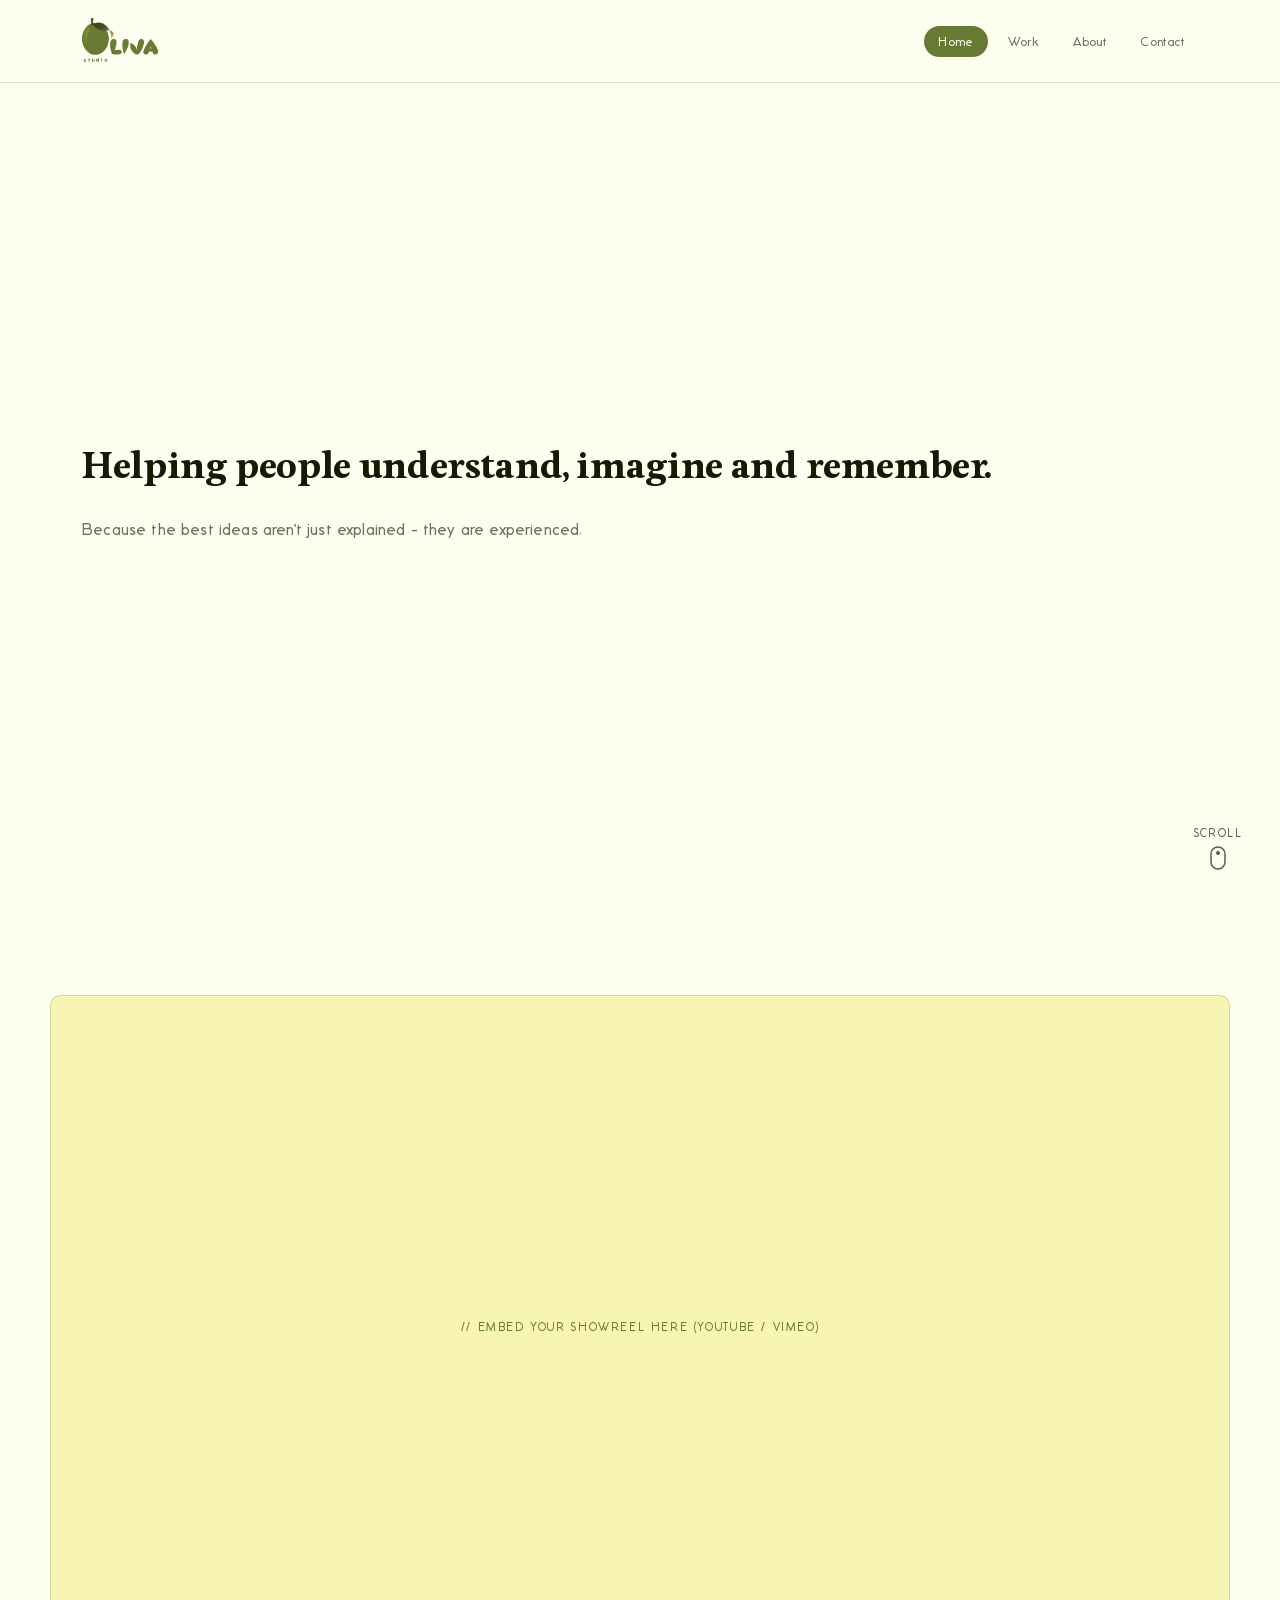
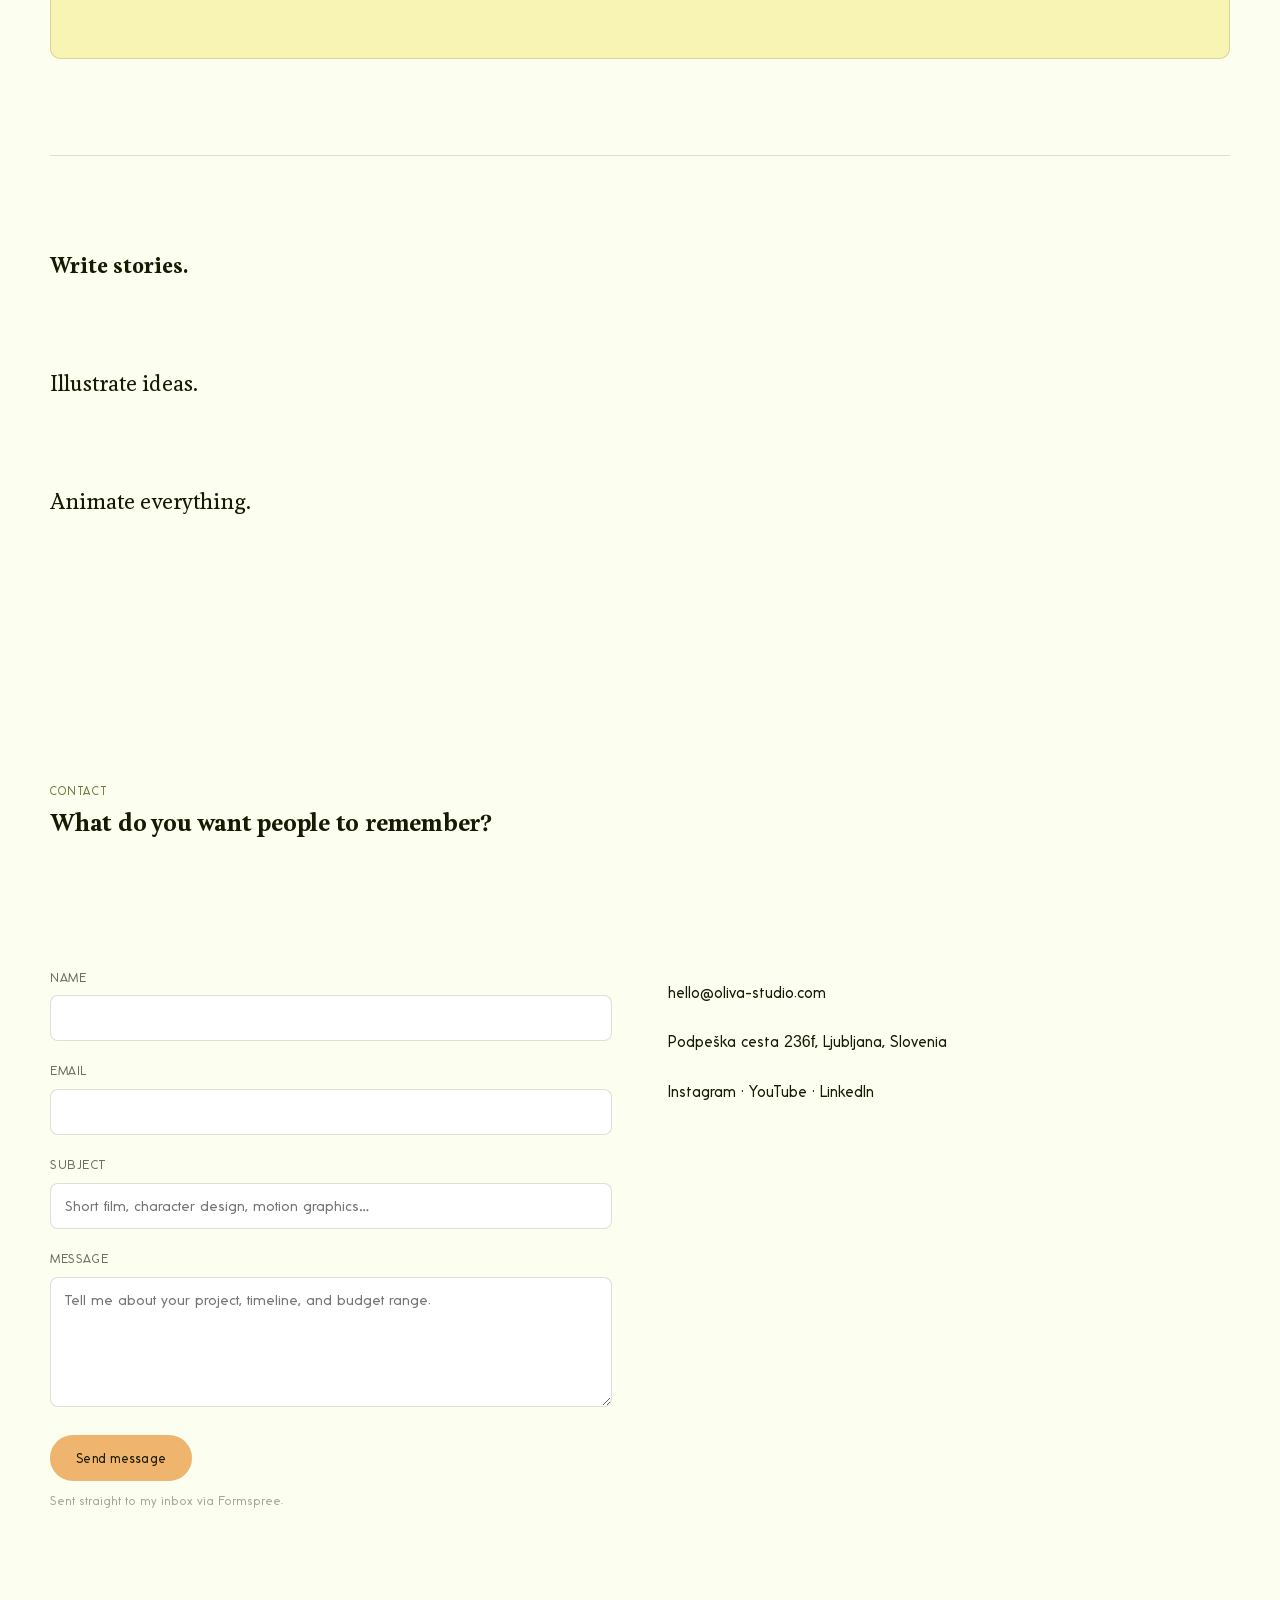
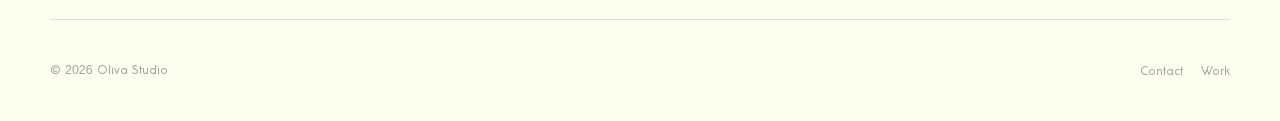
==== index.html @ b8466591 "update site" ====
<!DOCTYPE html>
<html lang="en">
<head>
<meta charset="UTF-8">
<meta name="viewport" content="width=device-width, initial-scale=1.0">
<title>Oliva Studio — Animation Studio</title>
<meta name="description" content="Animation, character design, and motion work.">
<link rel="preconnect" href="https://fonts.googleapis.com">
<link href="https://fonts.googleapis.com/css2?family=Fraunces:opsz,wght@9..144,500;9..144,600;9..144,700&family=Space+Grotesk:wght@400;500;600&family=JetBrains+Mono:wght@400;500&display=swap" rel="stylesheet">
<link rel="icon" type="image/x-icon" href="assets/favicon.ico">
<link rel="icon" type="image/png" sizes="32x32" href="assets/favicon-32x32.png">
<link rel="icon" type="image/png" sizes="16x16" href="assets/favicon-16x16.png">
<link rel="apple-touch-icon" sizes="180x180" href="assets/apple-touch-icon.png">
<link rel="stylesheet" href="css/style.css">
</head>
<body>
  <header class="site-header" id="top">
    <nav class="nav">
      <a href="index.html" class="logo"><img src="assets/logo.png" alt="Oliva Studio"></a>
      <button class="nav-toggle" aria-label="Toggle navigation" aria-expanded="false">Menu</button>
      <ul class="nav-links">
        <li><a href="#top" class="active" onclick="event.preventDefault(); window.scrollTo({top:0, behavior:'smooth'});">Home</a></li>
        <li><a href="#work" onclick="event.preventDefault(); document.getElementById('work').scrollIntoView({behavior:'smooth', block:'center'});">Work</a></li>
        <li><a href="#services">About</a></li>
        <li><a href="#contact">Contact</a></li>
      </ul>
    </nav>
  </header>

  <section class="intro-hero">
    <div class="intro-hero-content">
      <h1>Helping people understand, imagine and remember.</h1>
      <h2>Because the best ideas aren't just explained - they are experienced.</h2>
    </div>
    <button class="scroll-cue" onclick="document.getElementById('work').scrollIntoView({behavior:'smooth'})" aria-label="Scroll to see more">
      <span>Scroll</span>
      <svg width="16" height="24" viewBox="0 0 16 24" fill="none" xmlns="http://www.w3.org/2000/svg">
        <rect x="1" y="1" width="14" height="22" rx="7" stroke="currentColor" stroke-width="1.5"/>
        <circle cx="8" cy="7" r="2" fill="currentColor"/>
      </svg>
    </button>
  </section>

  <main>

    <section class="scene wrap" id="work">
      <div style="border: var(--frame); border-radius: var(--radius); aspect-ratio: 16/9; background: var(--secondary); display:flex; align-items:center; justify-content:center;">
        <p class="eyebrow" style="margin:0;">// embed your showreel here (YouTube / Vimeo)</p>
      </div>
    </section>
  
    <section class="wrap" id="services" style="padding: 96px 0;">
      <div class="service-statement">
        <p><strong>Write stories.</strong></p>
        <p>Illustrate ideas.</p>
        <p>Animate everything.</p>
      </div>
    </section>
  
    <section class="wrap" id="about" style="padding: 72px 0 24px;">
    </section>

    <section class="wrap" id="contact" style="padding: 72px 0 24px;">
      <p class="eyebrow">Contact</p>
      <h2 style="font-size: clamp(0.75rem, 4vw, 1.4rem); white-space: nowrap;">What do you want people to remember?</h2>
    </section>

    <section class="scene wrap contact-grid">
      <form id="contact-form" action="https://formspree.io/f/mdenndge" method="POST">
        <div class="field">
          <label for="name">Name</label>
          <input type="text" id="name" name="name" required>
        </div>
        <div class="field">
          <label for="email">Email</label>
          <input type="email" id="email" name="email" required>
        </div>
        <div class="field">
          <label for="project-type">Subject</label>
          <input type="text" id="project-type" name="project-type" placeholder="Short film, character design, motion graphics…">
        </div>
        <div class="field">
          <label for="message">Message</label>
          <textarea id="message" name="message" required placeholder="Tell me about your project, timeline, and budget range."></textarea>
        </div>
        <button type="submit" class="btn btn-accent">Send message</button>
        <p class="form-note" id="form-status">Sent straight to my inbox via Formspree.</p>
      </form>

      <div class="contact-info">
        <div class="item">
          <p style="margin:0; color: var(--text);">hello@oliva-studio.com</p>
        </div>
        <div class="item">
          <p style="margin:0; color: var(--text);">Podpeška cesta <span class="font-numeric">236f</span>, Ljubljana, Slovenia</p>
        </div>
        <div class="item">
          <p style="margin:0; color: var(--text);">Instagram · YouTube · LinkedIn</p>
        </div>
      </div>
    </section>
  
  </main>

  <footer class="site-footer wrap">
    <span>&copy; <span class="font-numeric">2026</span> Oliva Studio</span>
    <div class="footer-links">
      <a href="#contact">Contact</a>
      <a href="#work" onclick="event.preventDefault(); document.getElementById('work').scrollIntoView({behavior:'smooth', block:'center'});">Work</a>
    </div>
  </footer>

  <script src="js/script.js"></script>
</body>
</html>
---- css/style.css ----
/* =========================================================
   TOKENS
   ========================================================= */
/* =========================================================
   CUSTOM FONTS
   Drop your font files into assets/fonts/ using these exact
   filenames (or edit the url() paths below to match yours).
   Until real files exist here, the browser just skips to the
   fallback fonts below — nothing will look broken either way.
   Recommended format: .woff2 (smallest, best browser support).
   Free converter if you only have .ttf/.otf: https://transfonter.org
   ========================================================= */
@font-face {
  font-family: "CustomDisplay";
  src: url("../assets/fonts/Display-Regular.woff2") format("woff2");
  font-weight: 400;
  font-style: normal;
  font-display: swap;
}
@font-face {
  font-family: "CustomDisplay";
  src: url("../assets/fonts/Display-Bold.woff2") format("woff2");
  font-weight: 700;
  font-style: normal;
  font-display: swap;
}
@font-face {
  font-family: "CustomBody";
  src: url("../assets/fonts/Body-Regular.woff2") format("woff2");
  font-weight: 400 600;
  font-style: normal;
  font-display: swap;
}
@font-face {
  font-family: "CustomMono";
  src: url("../assets/fonts/Mono-Regular.woff2") format("woff2");
  font-weight: 400 500;
  font-style: normal;
  font-display: swap;
}

:root {
  --text: #161a00;
  --background: #fcfff0;
  --primary: #677a33;
  --secondary: #f8f4b4;
  --accent: #efb46d;

  --primary-dark: #4d5c26;
  --accent-dark: #d9924f;
  --text-soft: rgba(22, 26, 0, 0.62);
  --text-faint: rgba(22, 26, 0, 0.38);
  --border: rgba(22, 26, 0, 0.14);
  --card: #ffffff;

  --font-display: "CustomDisplay", "Fraunces", "Georgia", serif;
  --font-body: "CustomBody", "Space Grotesk", "Helvetica Neue", Arial, sans-serif;
  --font-mono: "CustomMono", "JetBrains Mono", ui-monospace, monospace;
  --font-numeric: -apple-system, BlinkMacSystemFont, "Segoe UI", Helvetica, Arial, sans-serif;

  --frame: 1px solid var(--border);
  --radius: 10px;
  --max-width: 1180px;
}

/* =========================================================
   RESET
   ========================================================= */
* { box-sizing: border-box; }
html { scroll-behavior: smooth; }
#top, #services, #about, #contact, #featured {
  scroll-margin-top: 96px;
}
body {
  margin: 0;
  background: var(--background);
  color: var(--text);
  font-family: var(--font-body);
  font-size: 16px;
  line-height: 1.6;
  -webkit-font-smoothing: antialiased;
}
h1, h2, h3, h4 {
  font-family: var(--font-display);
  font-weight: 600;
  line-height: 1.1;
  margin: 0 0 0.5em;
  letter-spacing: -0.01em;
}
p { margin: 0 0 1em; color: var(--text-soft); }
a { color: inherit; text-decoration: none; }
img { max-width: 100%; display: block; }
ul { padding: 0; margin: 0; list-style: none; }
button { font-family: inherit; cursor: pointer; }

:focus-visible {
  outline: 3px solid var(--accent);
  outline-offset: 3px;
}

.wrap {
  max-width: var(--max-width);
  margin: 0 auto;
  padding: 0 32px;
}

.eyebrow {
  font-family: var(--font-mono);
  font-size: 0.72rem;
  letter-spacing: 0.14em;
  text-transform: uppercase;
  color: var(--primary);
}

/* =========================================================
   NAV
   ========================================================= */
.site-header {
  position: sticky;
  top: 0;
  z-index: 30;
  background: var(--background);
  border-bottom: var(--frame);
}
.nav {
  display: flex;
  align-items: center;
  justify-content: space-between;
  flex-wrap: wrap;
  row-gap: 10px;
  padding: 18px 32px;
  max-width: var(--max-width);
  margin: 0 auto;
}
.logo {
  font-family: var(--font-display);
  font-size: 1.35rem;
  font-weight: 600;
  display: flex;
  align-items: center;
  gap: 8px;
}
.logo img {
  height: 46px;
  width: auto;
  max-width: 160px;
  display: block;
}
.nav-links {
  display: flex;
  flex-wrap: wrap;
  justify-content: flex-end;
  gap: 6px;
  align-items: center;
}
.nav-links a {
  font-family: var(--font-mono);
  font-size: 0.82rem;
  letter-spacing: 0.03em;
  padding: 8px 14px;
  border-radius: 999px;
  color: var(--text-soft);
  transition: background 0.15s ease, color 0.15s ease;
}
.nav-links a:hover { background: var(--secondary); color: var(--text); }
.nav-links a.active { background: var(--primary); color: var(--background); }

.nav-toggle {
  display: none;
  background: none;
  border: var(--frame);
  border-radius: 8px;
  padding: 8px 10px;
  font-family: var(--font-mono);
}
@media (max-width: 720px) {
  .nav-toggle { display: block; }
  .nav-links {
    position: absolute;
    top: 100%;
    left: 0;
    right: 0;
    background: var(--background);
    border-bottom: var(--frame);
    flex-direction: column;
    align-items: stretch;
    padding: 10px 20px 18px;
    gap: 2px;
    display: none;
  }
  .nav-links.open { display: flex; }
  .nav-links a { padding: 12px 14px; }
}

/* =========================================================
   BUTTONS
   ========================================================= */
.btn {
  display: inline-flex;
  align-items: center;
  gap: 10px;
  font-family: var(--font-mono);
  font-size: 0.85rem;
  letter-spacing: 0.02em;
  padding: 13px 24px;
  border-radius: 999px;
  border: 2px solid var(--text);
  background: var(--text);
  color: var(--background);
  transition: transform 0.15s ease, background 0.15s ease, color 0.15s ease, border-color 0.15s ease;
}
.btn:hover { transform: translateY(-2px); }
.btn.btn-ghost {
  background: transparent;
  color: var(--text);
  border-color: var(--text);
}
.btn.btn-ghost:hover { background: var(--text); color: var(--background); }
.btn.btn-accent {
  background: var(--accent);
  border-color: var(--accent);
  color: var(--text);
}
.btn.btn-accent:hover { background: var(--accent-dark); border-color: var(--accent-dark); }

/* =========================================================
   SCENE / SECTION LABELS
   Content is genuinely sequential (a reel), so numbering
   the sections as "scenes" carries real meaning.
   ========================================================= */
.scene {
  padding: 96px 0;
  border-bottom: var(--frame);
}
.scene:last-of-type { border-bottom: none; }
.scene-head {
  display: flex;
  align-items: flex-end;
  justify-content: space-between;
  gap: 24px;
  margin-bottom: 48px;
  flex-wrap: wrap;
}
.scene-number {
  font-family: var(--font-numeric);
  font-size: 0.78rem;
  color: var(--text-faint);
}

/* =========================================================
   INTRO SPACE (home page only)
   A big, quiet space below the nav before the visitor scrolls —
   just two headings, one bold, one normal weight.
   ========================================================= */
.intro-hero {
  position: relative;
  height: calc(100svh - 84px);
  min-height: 420px;
  display: flex;
  align-items: center;
  justify-content: flex-start;
  text-align: left;
  text-align: left;
}
.intro-hero-content {
  width: 100%;
  max-width: var(--max-width);
  margin: 0 auto;
  padding: 0 32px;
}
.intro-hero-content h1 {
  font-weight: 700;
  font-size: clamp(1.2rem, 2.8vw, 2.2rem);
  line-height: 1.4;
  margin: 0;
  white-space: normal;
}
.intro-hero-content h2 {
  font-family: var(--font-body);
  font-weight: 400;
  font-size: clamp(0.85rem, 1.5vw, 1.05rem);
  color: var(--text-soft);
  margin: 28px 0 0;
  letter-spacing: 0.01em;
}

.scroll-cue {
  position: absolute;
  z-index: 2;
  right: 32px;
  bottom: 28px;
  display: flex;
  flex-direction: column;
  align-items: center;
  gap: 6px;
  color: var(--text);
  font-family: var(--font-mono);
  font-size: 0.72rem;
  letter-spacing: 0.12em;
  text-transform: uppercase;
  background: none;
  border: none;
  cursor: pointer;
  opacity: 0.7;
}
.scroll-cue svg { animation: scrollBounce 1.8s ease-in-out infinite; }
@keyframes scrollBounce {
  0%, 100% { transform: translateY(0); }
  50% { transform: translateY(6px); }
}
@media (prefers-reduced-motion: reduce) {
  .scroll-cue svg { animation: none; }
}

@media (max-width: 720px) {
  .intro-hero { height: calc(100svh - 70px); min-height: 380px; }
  .intro-hero-content { padding: 0 24px; }
  .scroll-cue { right: 20px; bottom: 20px; }
}

/* =========================================================
   HERO
   ========================================================= */
.hero {
  padding: 72px 0 88px;
  display: grid;
  grid-template-columns: 1.1fr 0.9fr;
  gap: 48px;
  align-items: center;
}
.hero h1 { font-size: clamp(2.4rem, 5vw, 4.2rem); }
.hero .lede { font-size: 1.05rem; max-width: 46ch; }
.hero-cta { display: flex; gap: 14px; margin-top: 28px; flex-wrap: wrap; }

.hero-stage {
  position: relative;
  aspect-ratio: 1/1;
  border-radius: 24px;
  background: var(--secondary);
  border: var(--frame);
  overflow: hidden;
  display: flex;
  align-items: center;
  justify-content: center;
}
.hero-stage svg { width: 78%; height: 78%; }

@media (max-width: 860px) {
  .hero { grid-template-columns: 1fr; }
  .hero-stage { order: -1; max-width: 360px; margin: 0 auto; }
}

/* =========================================================
   ONION-SKIN CARDS (signature interaction)
   Three stacked "frames" per card. On hover they cycle,
   mimicking an animator flipping through onion-skin layers.
   ========================================================= */
.grid {
  display: grid;
  gap: 28px;
  grid-template-columns: repeat(3, 1fr);
}
@media (max-width: 900px) { .grid { grid-template-columns: repeat(2, 1fr); } }
@media (max-width: 620px) { .grid { grid-template-columns: 1fr; } }

.onion-card {
  display: block;
  border: var(--frame);
  border-radius: var(--radius);
  overflow: hidden;
  background: var(--card);
  transition: transform 0.15s ease, box-shadow 0.15s ease;
}
.onion-card:hover {
  transform: translateY(-3px);
  box-shadow: 0 10px 24px rgba(22, 26, 0, 0.08);
}
.onion-stage {
  position: relative;
  aspect-ratio: 4/3;
  overflow: hidden;
}
.onion-frame {
  position: absolute;
  inset: 0;
  display: flex;
  align-items: center;
  justify-content: center;
  font-family: var(--font-numeric);
  font-weight: 700;
  font-size: 3.2rem;
  color: var(--text);
  opacity: 0;
  transform: scale(1.02) rotate(0deg);
  transition: opacity 0.5s ease, transform 0.5s ease;
}
.onion-frame.f1 { background: var(--secondary); opacity: 1; }
.onion-frame.f2 { background: var(--accent); }
.onion-frame.f3 { background: var(--primary); color: var(--background); }

.onion-card:hover .f1 { opacity: 0; transform: scale(1.05) rotate(-3deg); }
.onion-card:hover .f2 { opacity: 1; transition-delay: 0.12s; }
.onion-card .f2 { transition-delay: 0s; }
.onion-card:hover .f3 { opacity: 1; transition-delay: 0.32s; }

.onion-meta { padding: 18px 20px 22px; }
.onion-meta .tag {
  font-family: var(--font-mono);
  font-size: 0.7rem;
  color: var(--primary);
  text-transform: uppercase;
  letter-spacing: 0.1em;
}
.onion-meta h3 { margin-top: 6px; font-size: 1.15rem; }
.onion-meta p { margin: 6px 0 0; font-size: 0.92rem; }

/* =========================================================
   SERVICE STATEMENT (simple three-line version)
   ========================================================= */
.service-statement p {
  font-family: var(--font-display);
  font-size: clamp(0.95rem, 1.8vw, 1.25rem);
  line-height: 1.5;
  color: var(--text);
  margin: 0 0 88px;
}
.service-statement p:last-child { margin-bottom: 0; }
.service-statement p strong { font-weight: 700; }

/* =========================================================
   STORYBOARD PANELS (services)
   ========================================================= */
.panel-list { display: flex; flex-direction: column; }
.panel {
  display: grid;
  grid-template-columns: 90px 90px 1fr;
  gap: 24px;
  align-items: start;
  padding: 32px 0;
  border-top: var(--frame);
}
.panel:first-child { border-top: none; }
.panel-frame-no {
  font-family: var(--font-numeric);
  font-size: 0.78rem;
  color: var(--text-faint);
  padding-top: 6px;
}
.panel-thumb {
  width: 90px;
  height: 66px;
  border-radius: 8px;
  border: var(--frame);
}
.panel h3 { font-size: 1.3rem; margin-bottom: 8px; }
.panel p { font-size: 0.95rem; max-width: 62ch; }
@media (max-width: 640px) {
  .panel { grid-template-columns: 56px 1fr; }
  .panel-thumb { display: none; }
}

/* =========================================================
   ABOUT
   ========================================================= */
.about-grid {
  display: grid;
  grid-template-columns: 0.8fr 1.2fr;
  gap: 56px;
  align-items: start;
}
.about-portrait {
  aspect-ratio: 3/4;
  border-radius: 20px;
  background: linear-gradient(155deg, var(--secondary), var(--accent));
  border: var(--frame);
}
.skill-row {
  display: flex;
  justify-content: space-between;
  padding: 12px 0;
  border-top: var(--frame);
  font-family: var(--font-mono);
  font-size: 0.85rem;
}
.skill-row:first-child { border-top: none; }
@media (max-width: 860px) { .about-grid { grid-template-columns: 1fr; } }

/* =========================================================
   CONTACT
   ========================================================= */
.contact-grid {
  display: grid;
  grid-template-columns: 1fr 1fr;
  gap: 56px;
}
.field { margin-bottom: 20px; }
.field label {
  display: block;
  font-family: var(--font-mono);
  font-size: 0.78rem;
  letter-spacing: 0.05em;
  text-transform: uppercase;
  color: var(--text-soft);
  margin-bottom: 8px;
}
.field input,
.field textarea {
  width: 100%;
  padding: 13px 14px;
  border-radius: 8px;
  border: var(--frame);
  background: var(--card);
  color: var(--text);
  font-family: var(--font-body);
  font-size: 0.95rem;
}
.field textarea { resize: vertical; min-height: 130px; }
.field input:focus, .field textarea:focus { border-color: var(--primary); }

.contact-info .item { padding: 12px 0; }
.contact-info .item span.eyebrow { display: block; margin-bottom: 4px; }
.form-note {
  font-family: var(--font-mono);
  font-size: 0.78rem;
  color: var(--text-faint);
  margin-top: 10px;
}
@media (max-width: 860px) { .contact-grid { grid-template-columns: 1fr; } }

/* =========================================================
   PROJECT DETAIL PAGE
   ========================================================= */
.project-hero {
  aspect-ratio: 21/9;
  border-radius: var(--radius);
  border: var(--frame);
  margin-bottom: 40px;
  display: flex;
  align-items: center;
  justify-content: center;
  font-family: var(--font-display);
  font-size: 2rem;
}
.project-layout {
  display: grid;
  grid-template-columns: 1fr 280px;
  gap: 56px;
  align-items: start;
}
.project-body h2 { font-size: 1.4rem; margin-top: 40px; }
.project-body .frame-strip {
  display: grid;
  grid-template-columns: repeat(3, 1fr);
  gap: 16px;
  margin: 24px 0;
}
.project-body .frame-strip div {
  aspect-ratio: 4/3;
  border-radius: 8px;
  border: var(--frame);
}
.project-facts {
  border: var(--frame);
  border-radius: var(--radius);
  padding: 24px;
  position: sticky;
  top: 96px;
}
.project-facts .fact { padding: 14px 0; border-top: var(--frame); }
.project-facts .fact:first-child { border-top: none; padding-top: 0; }
.project-facts .fact span.eyebrow { display: block; margin-bottom: 4px; }
.project-facts .fact p { margin: 0; color: var(--text); font-size: 0.92rem; }
@media (max-width: 860px) {
  .project-layout { grid-template-columns: 1fr; }
  .project-facts { position: static; }
}

.project-nav {
  display: flex;
  justify-content: space-between;
  gap: 20px;
  padding-top: 32px;
  margin-top: 16px;
  border-top: var(--frame);
}
.project-nav a {
  font-family: var(--font-mono);
  font-size: 0.85rem;
  padding: 10px 0;
}
.project-nav a:hover { color: var(--primary); }
.project-nav .next { margin-left: auto; text-align: right; }

/* =========================================================
   FOOTER
   ========================================================= */
.site-footer {
  border-top: var(--frame);
  padding: 40px 0;
  display: flex;
  justify-content: space-between;
  align-items: center;
  flex-wrap: wrap;
  gap: 16px;
  font-family: var(--font-mono);
  font-size: 0.78rem;
  color: var(--text-faint);
}
.site-footer a:hover { color: var(--primary); }
.footer-links { display: flex; gap: 18px; }

.font-numeric { font-family: var(--font-numeric); }
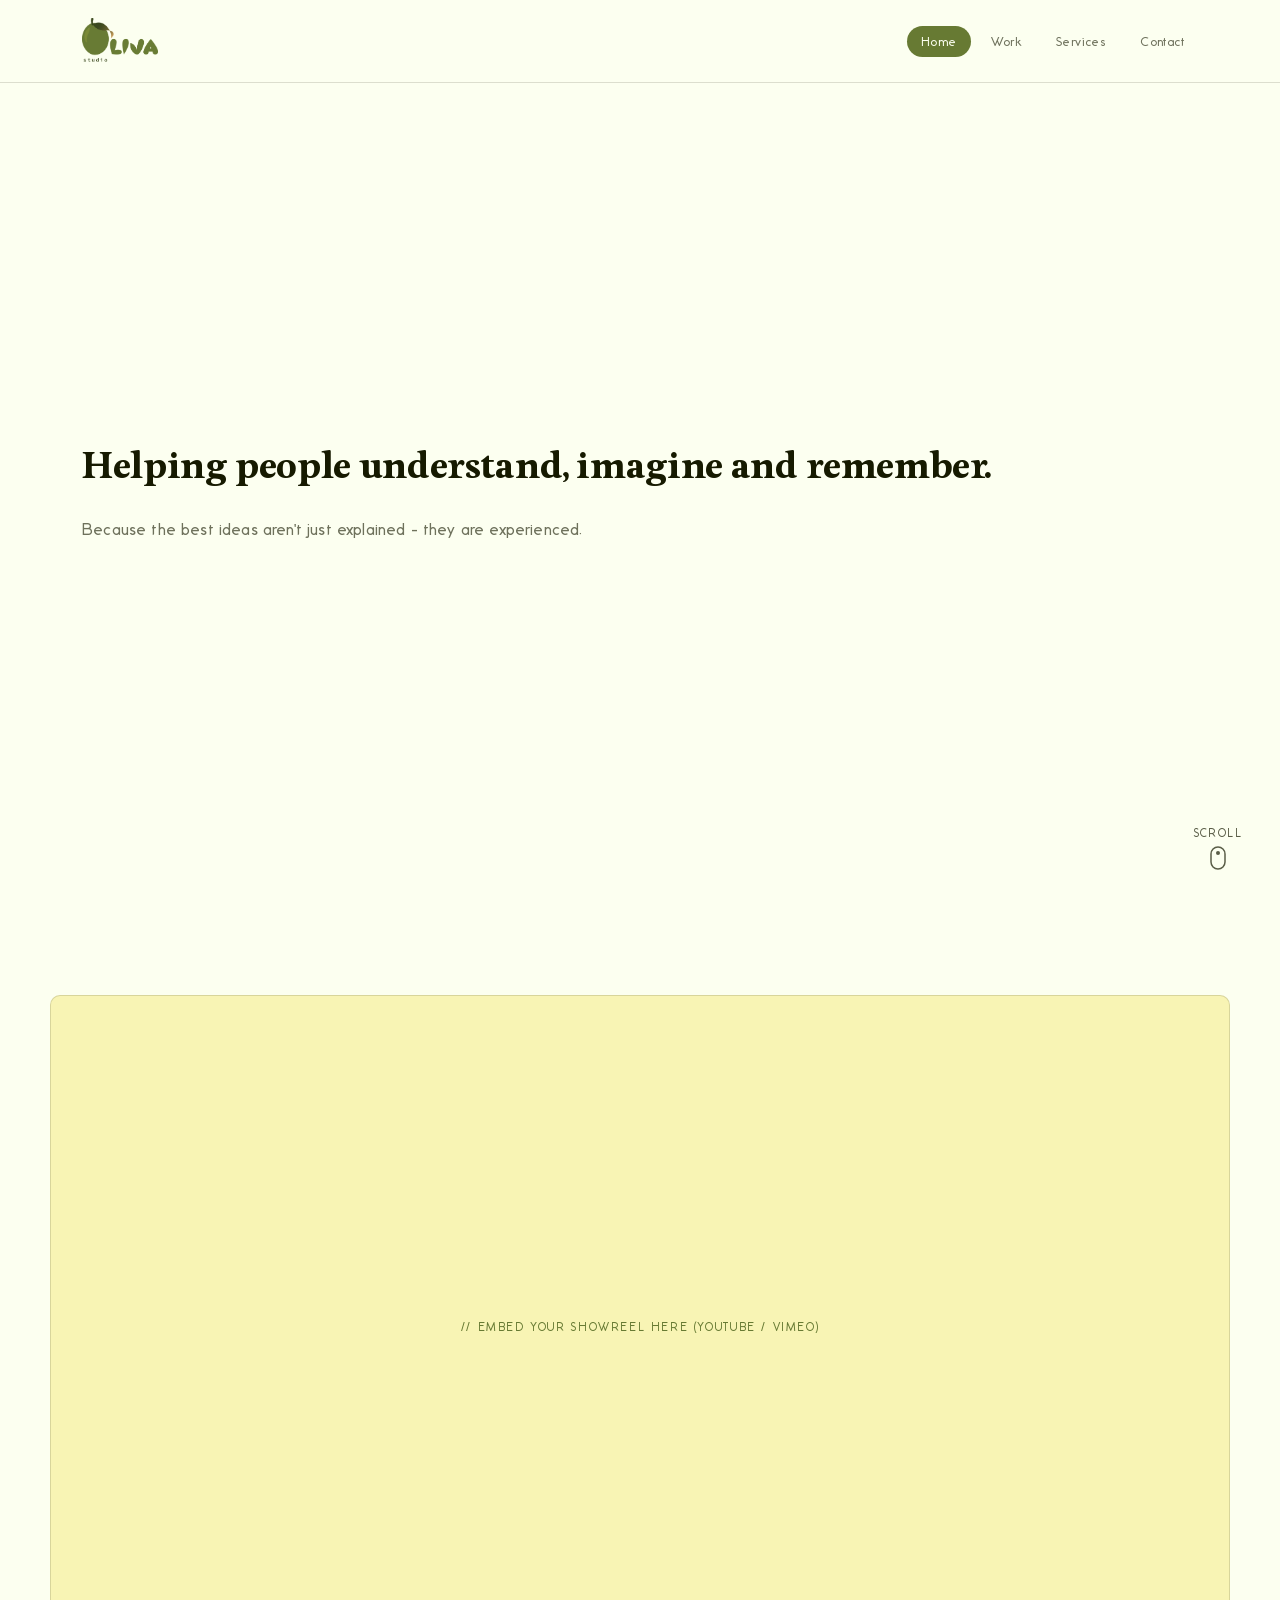
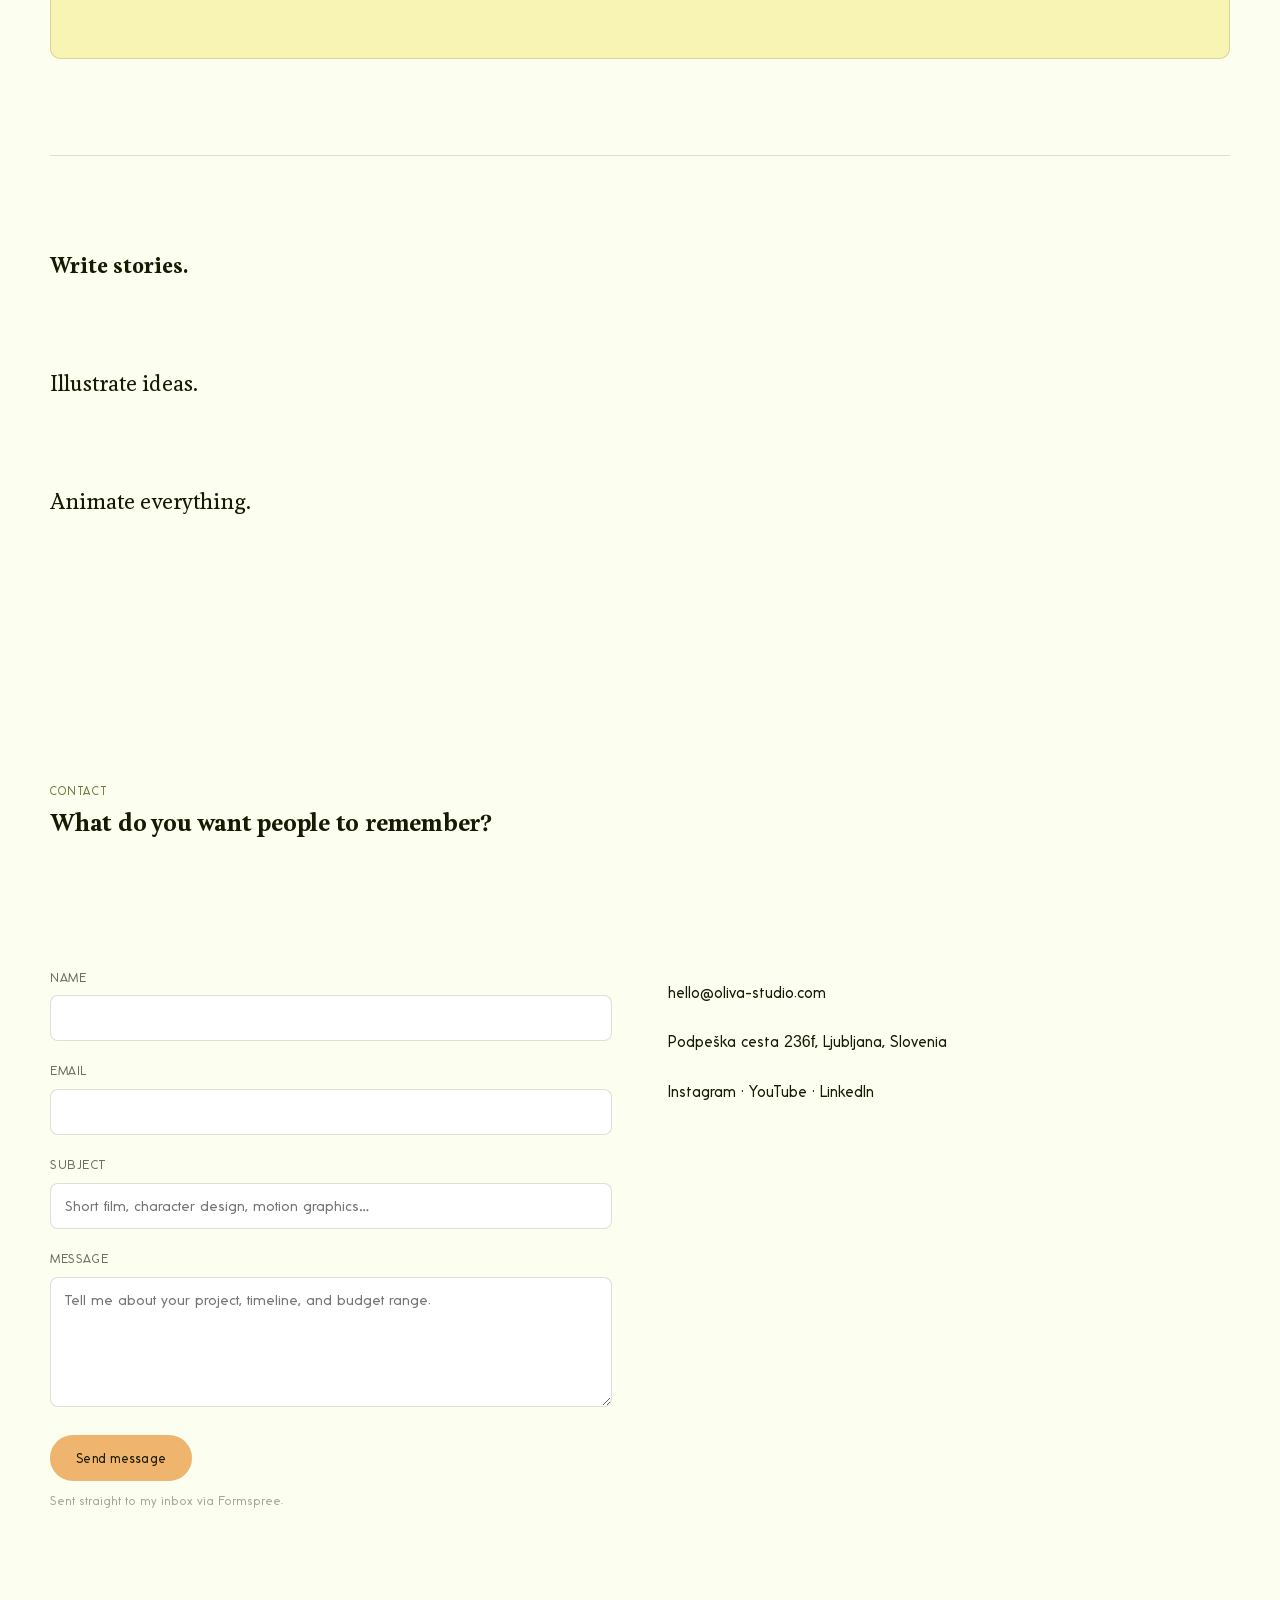
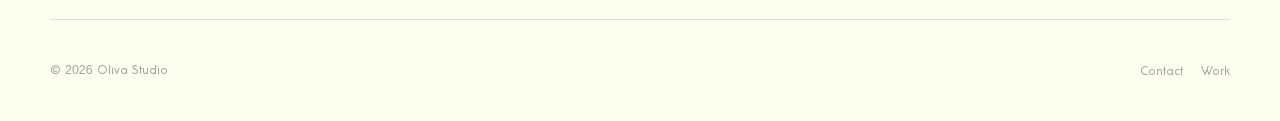
==== commit 3c65be51: "update site" ====
--- a/index.html
+++ b/index.html
@@ -21,7 +21,7 @@
       <ul class="nav-links">
         <li><a href="#top" class="active" onclick="event.preventDefault(); window.scrollTo({top:0, behavior:'smooth'});">Home</a></li>
         <li><a href="#work" onclick="event.preventDefault(); document.getElementById('work').scrollIntoView({behavior:'smooth', block:'center'});">Work</a></li>
-        <li><a href="#services">About</a></li>
+        <li><a href="#services">Services</a></li>
         <li><a href="#contact">Contact</a></li>
       </ul>
     </nav>
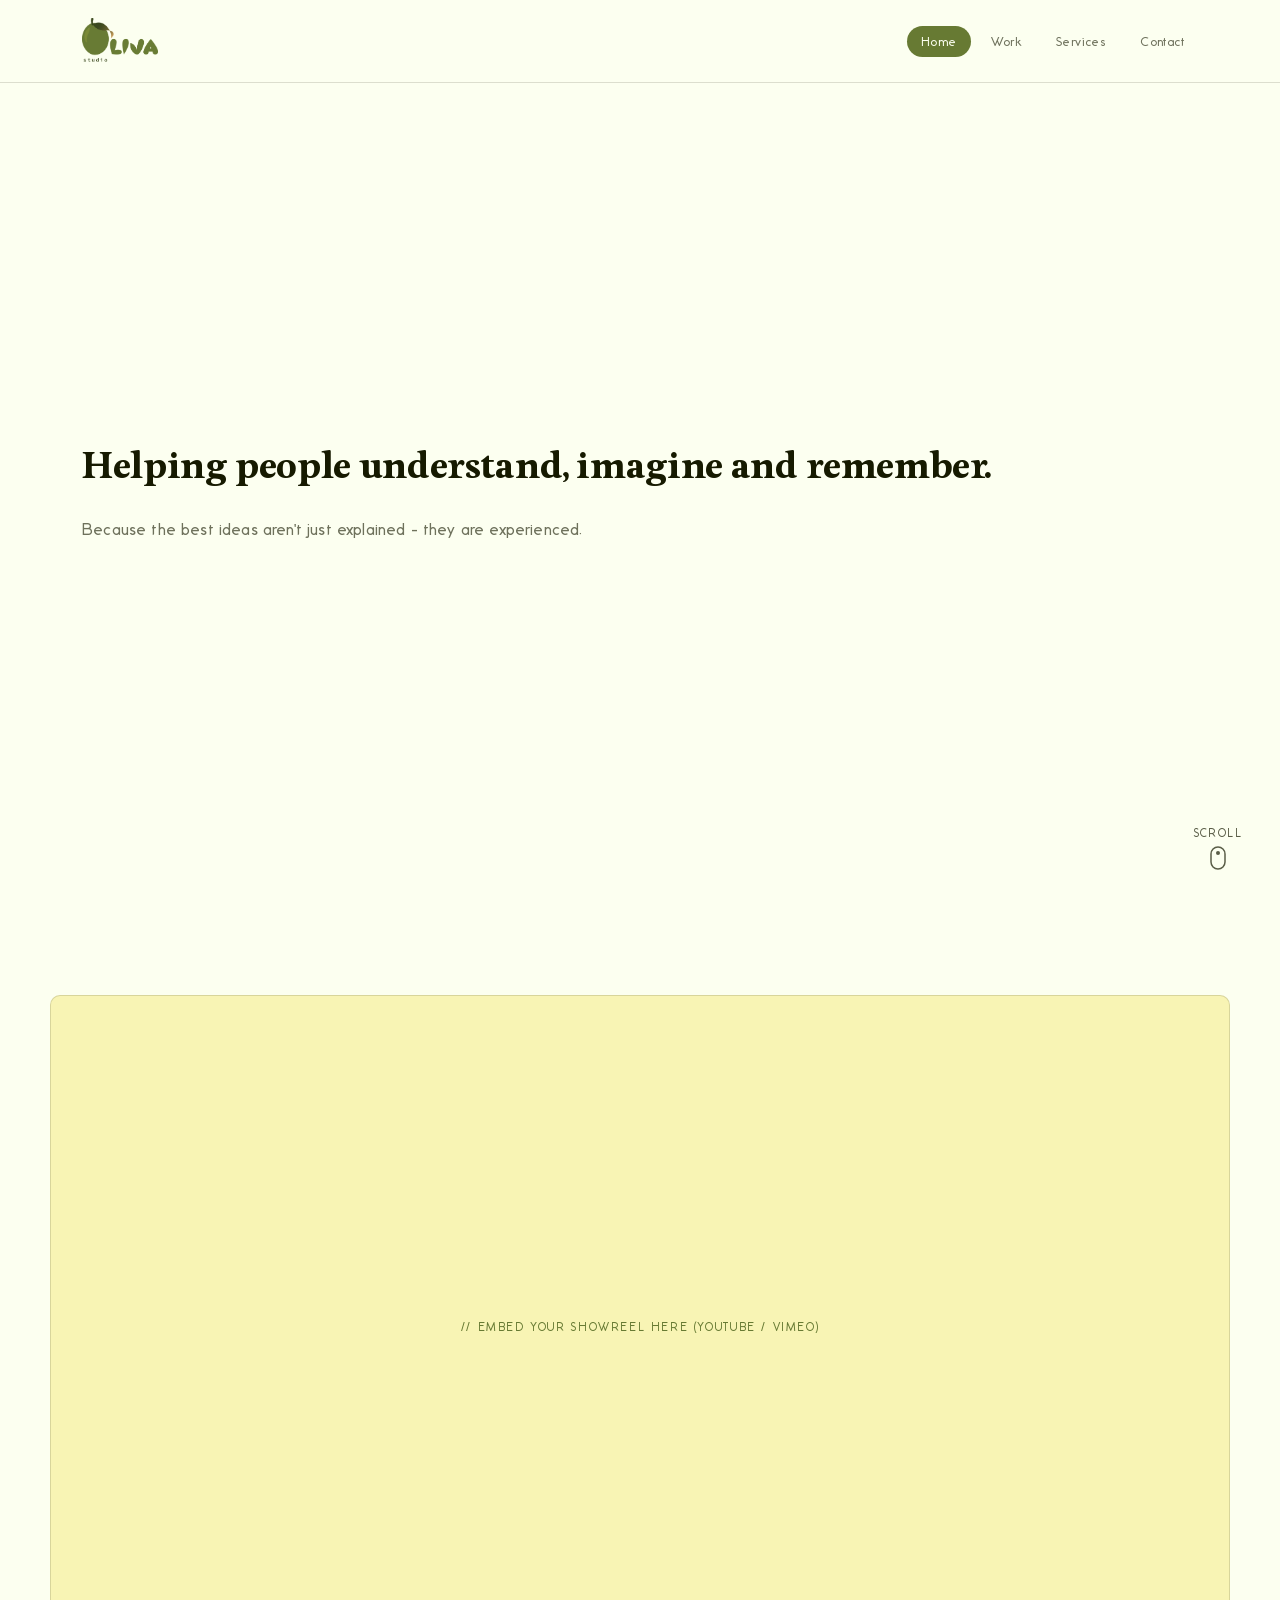
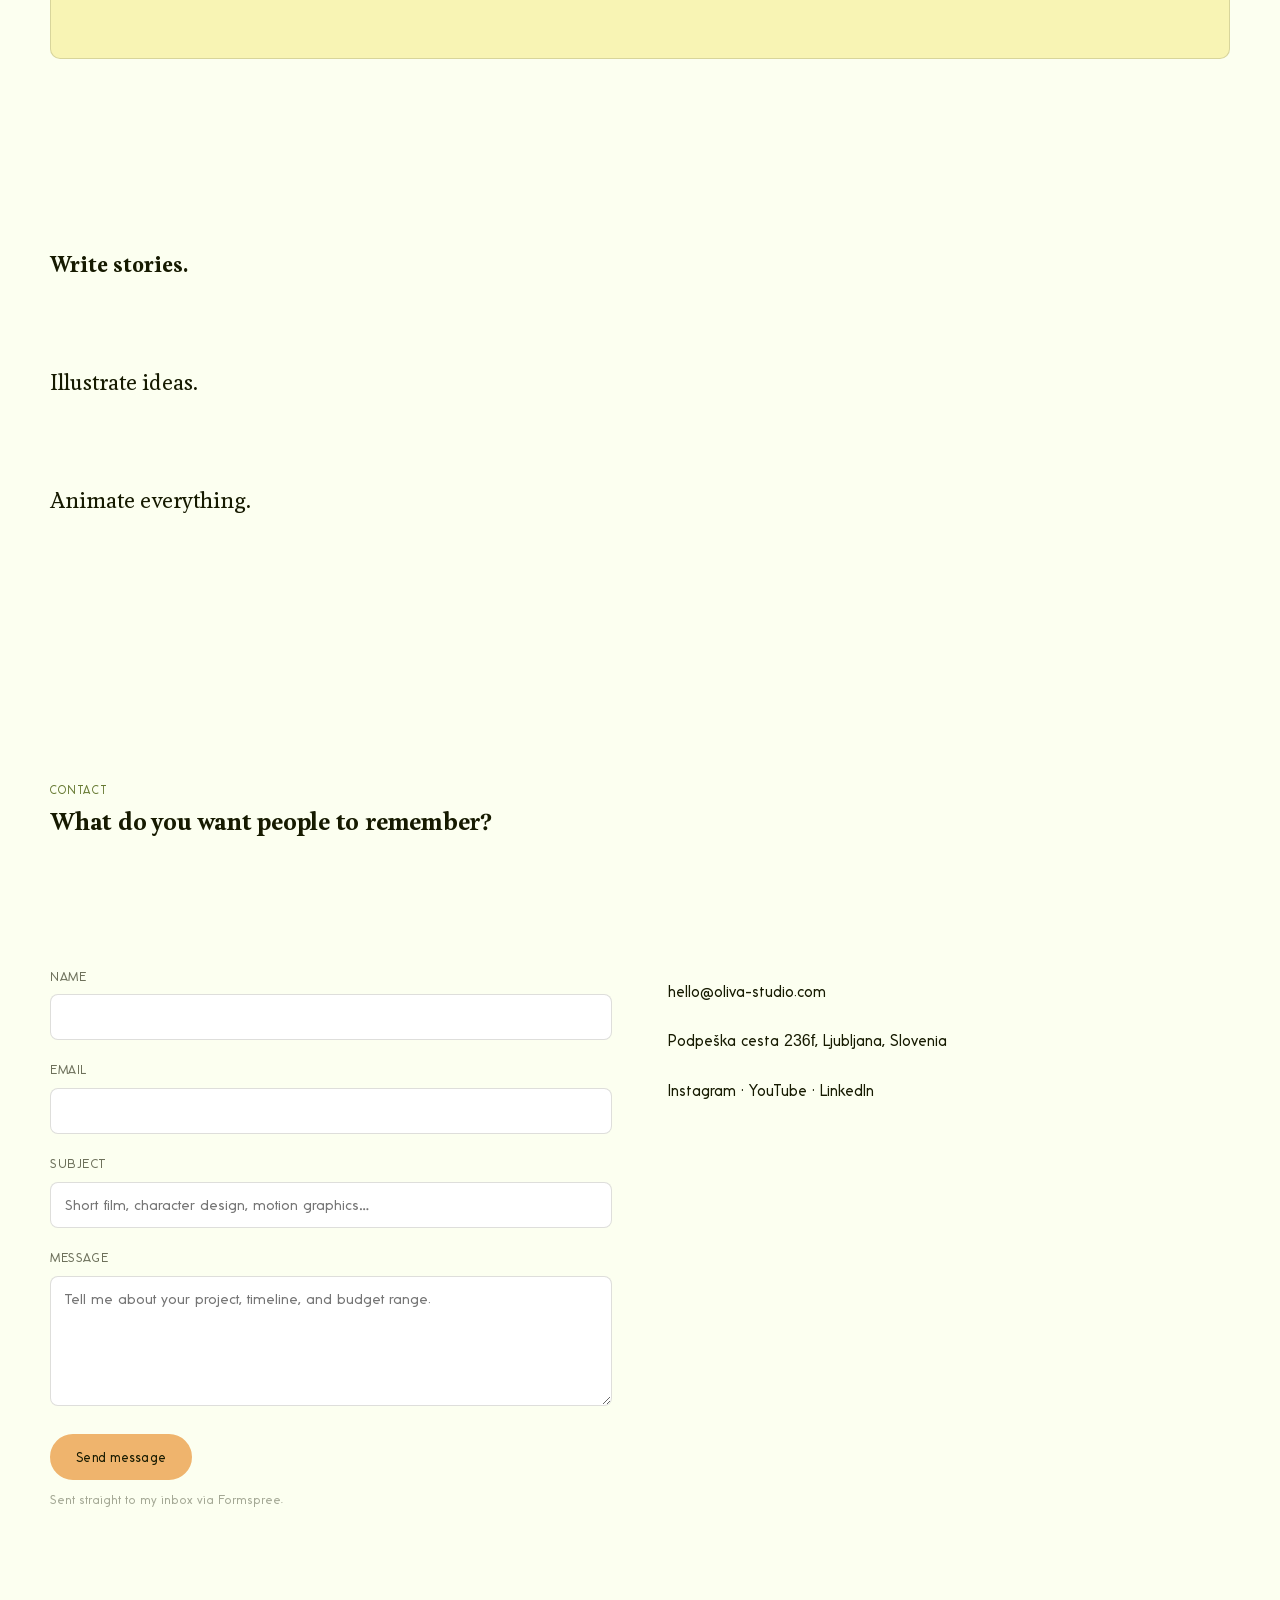
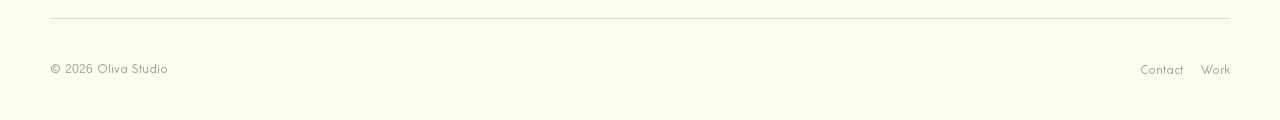
==== commit 516345d5: "update site" ====
--- a/index.html
+++ b/index.html
@@ -43,7 +43,7 @@
 
   <main>
 
-    <section class="scene wrap" id="work">
+    <section class="scene wrap" id="work" style="border-bottom: none;">
       <div style="border: var(--frame); border-radius: var(--radius); aspect-ratio: 16/9; background: var(--secondary); display:flex; align-items:center; justify-content:center;">
         <p class="eyebrow" style="margin:0;">// embed your showreel here (YouTube / Vimeo)</p>
       </div>
@@ -95,7 +95,11 @@
           <p style="margin:0; color: var(--text);">Podpeška cesta <span class="font-numeric">236f</span>, Ljubljana, Slovenia</p>
         </div>
         <div class="item">
-          <p style="margin:0; color: var(--text);">Instagram · YouTube · LinkedIn</p>
+          <p style="margin:0; color: var(--text);">
+            <a href="https://instagram.com/yourhandle" target="_blank" rel="noopener noreferrer">Instagram</a> · 
+            <a href="https://youtube.com/@yourhandle" target="_blank" rel="noopener noreferrer">YouTube</a> · 
+            <a href="https://www.linkedin.com/company/st-oliva" target="_blank" rel="noopener noreferrer">LinkedIn</a>
+          </p>
         </div>
       </div>
     </section>
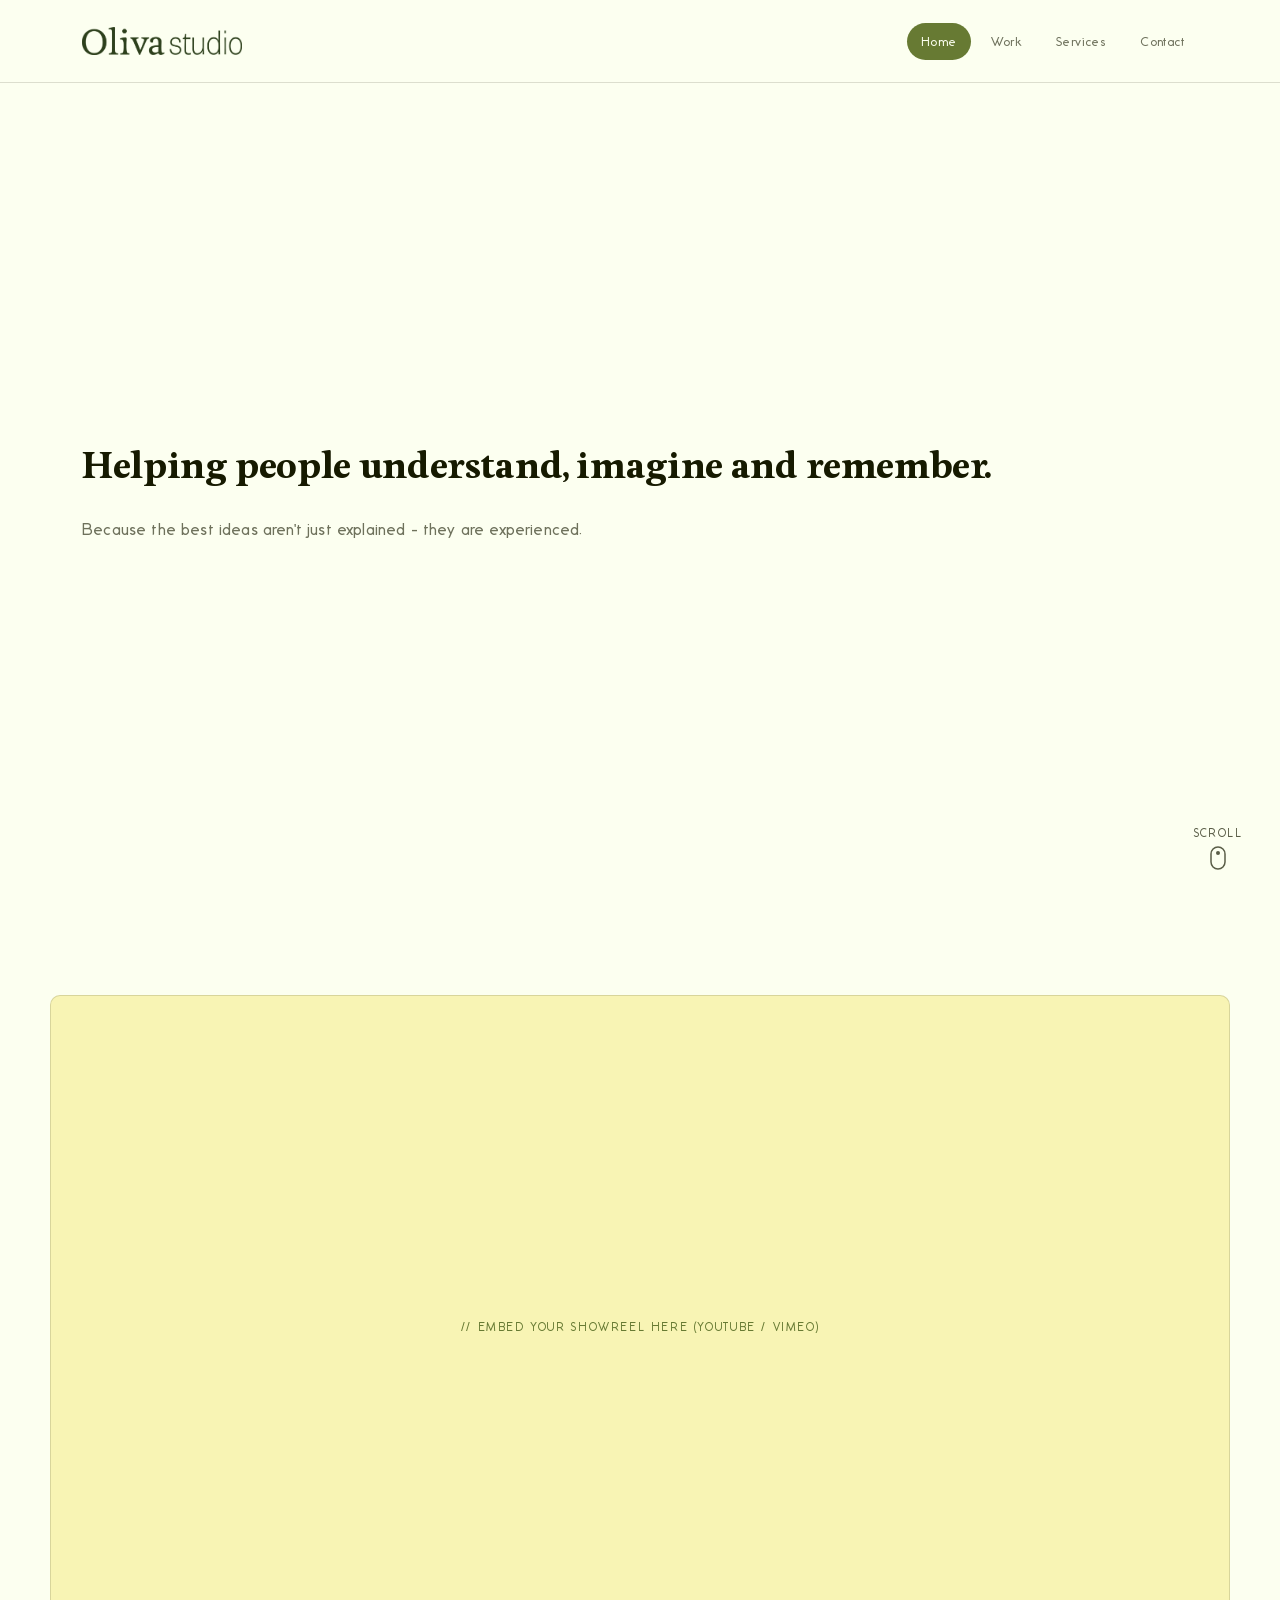
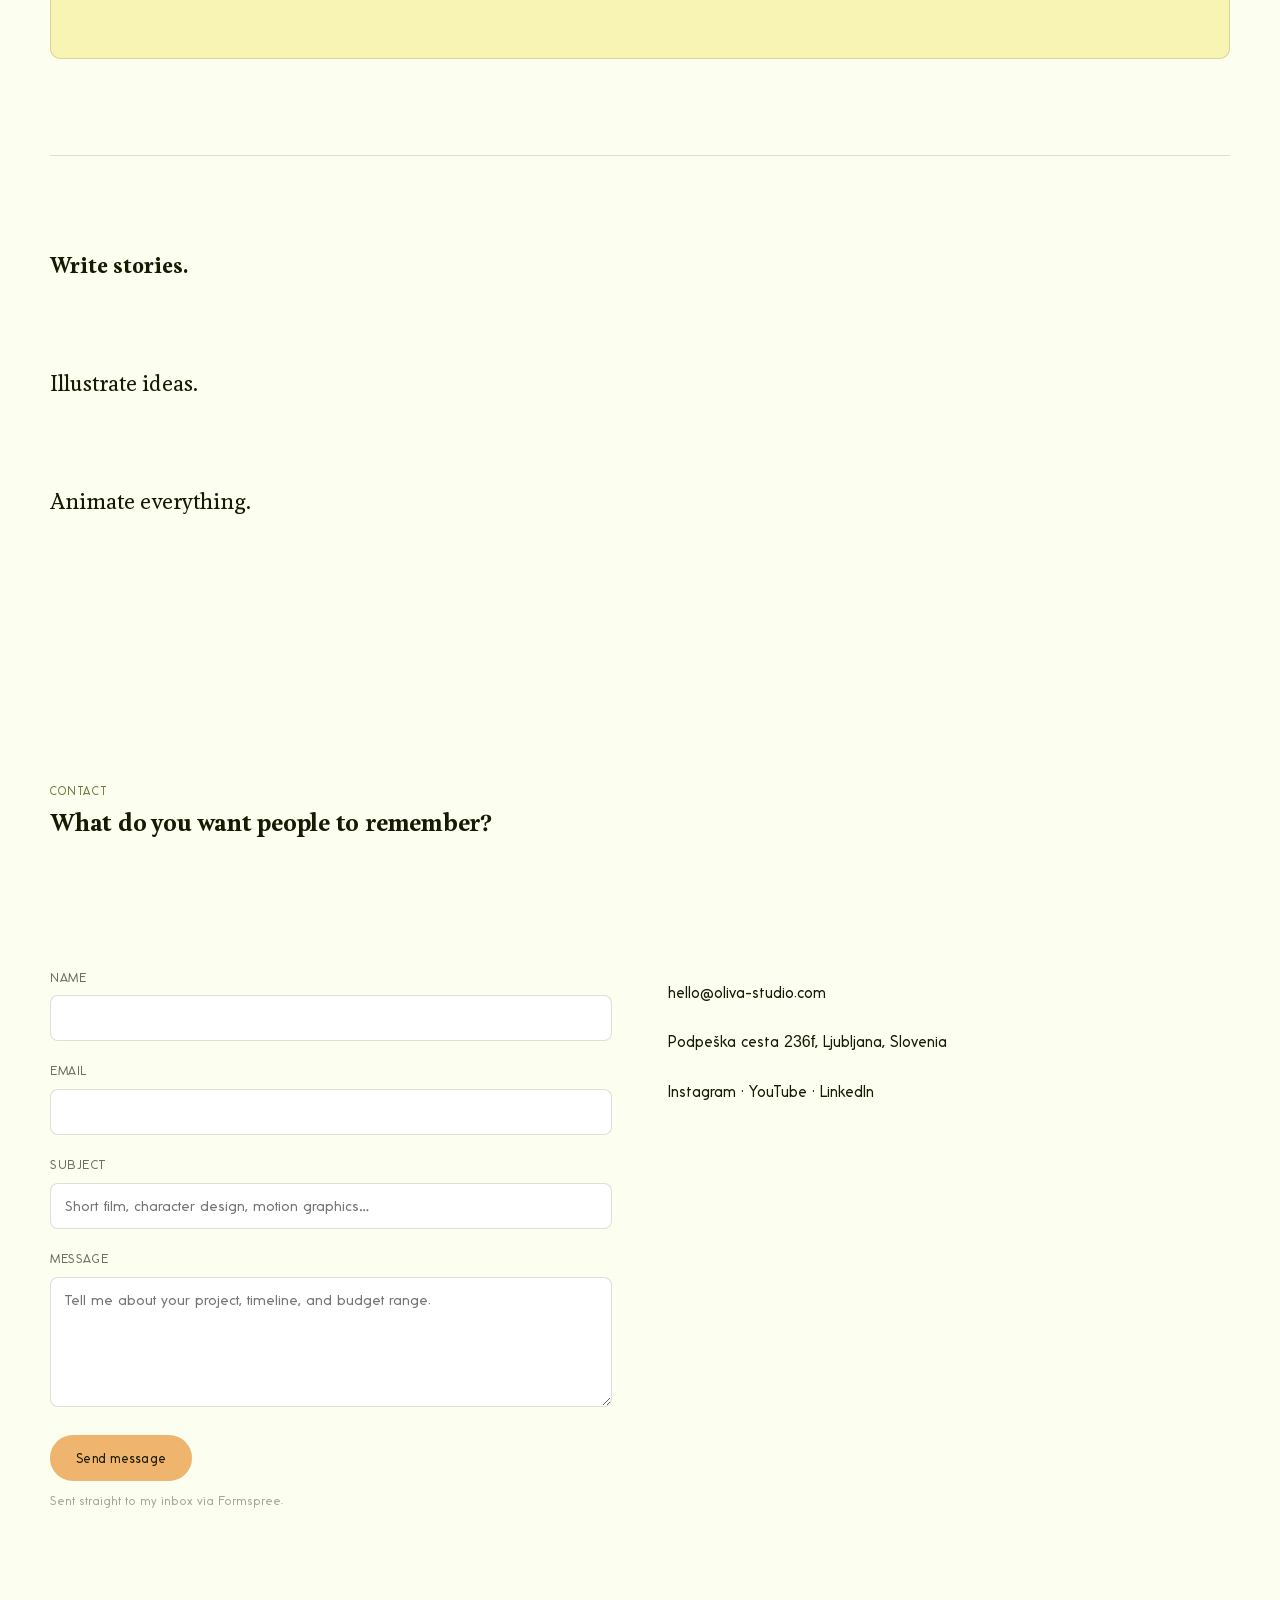
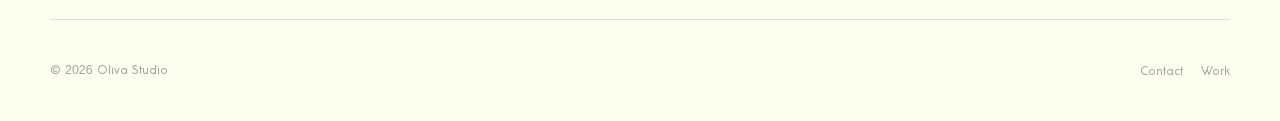
==== commit 53f06e41: "update site" ====
--- a/index.html
+++ b/index.html
@@ -43,7 +43,7 @@
 
   <main>
 
-    <section class="scene wrap" id="work" style="border-bottom: none;">
+    <section class="scene wrap" id="work">
       <div style="border: var(--frame); border-radius: var(--radius); aspect-ratio: 16/9; background: var(--secondary); display:flex; align-items:center; justify-content:center;">
         <p class="eyebrow" style="margin:0;">// embed your showreel here (YouTube / Vimeo)</p>
       </div>
--- a/css/style.css
+++ b/css/style.css
@@ -115,19 +115,22 @@
 /* =========================================================
    NAV
    ========================================================= */
+/* =========================================================
+   NAV (Mobile Overlay & Spacing Fixes)
+   ========================================================= */
 .site-header {
   position: sticky;
   top: 0;
-  z-index: 30;
+  z-index: 100; /* High z-index keeps header above everything */
   background: var(--background);
   border-bottom: var(--frame);
 }
 .nav {
+  position: relative; /* Anchor for absolute mobile menu */
   display: flex;
   align-items: center;
   justify-content: space-between;
   flex-wrap: wrap;
-  row-gap: 10px;
   padding: 18px 32px;
   max-width: var(--max-width);
   margin: 0 auto;
@@ -144,6 +147,7 @@
   height: 46px;
   width: auto;
   max-width: 160px;
+  object-fit: contain;
   display: block;
 }
 .nav-links {
@@ -161,6 +165,7 @@
   border-radius: 999px;
   color: var(--text-soft);
   transition: background 0.15s ease, color 0.15s ease;
+  display: block;
 }
 .nav-links a:hover { background: var(--secondary); color: var(--text); }
 .nav-links a.active { background: var(--primary); color: var(--background); }
@@ -173,23 +178,52 @@
   padding: 8px 10px;
   font-family: var(--font-mono);
 }
+
+/* --- Mobile Breakpoint --- */
 @media (max-width: 720px) {
-  .nav-toggle { display: block; }
+  .wrap {
+    padding: 0 20px !important; /* Forces 20px padding from screen edges */
+  }
+
+  .nav {
+    padding: 14px 20px;
+  }
+  
+  .nav-toggle { 
+    display: block; 
+  }
+
   .nav-links {
+    display: none; /* Hidden until menu toggled */
     position: absolute;
     top: 100%;
     left: 0;
-    right: 0;
+    width: 100%; /* Spans full width of screen */
     background: var(--background);
     border-bottom: var(--frame);
+    box-shadow: 0 12px 24px rgba(0,0,0,0.1);
+    
+    /* Stacks menu items neatly below one another */
     flex-direction: column;
     align-items: stretch;
-    padding: 10px 20px 18px;
-    gap: 2px;
-    display: none;
-  }
-  .nav-links.open { display: flex; }
-  .nav-links a { padding: 12px 14px; }
+    padding: 12px 20px 20px;
+    gap: 8px;
+    z-index: 101;
+  }
+
+  .nav-links.open { 
+    display: flex; 
+  }
+
+  .nav-links li {
+    width: 100%;
+  }
+
+  .nav-links a { 
+    padding: 12px 16px;
+    width: 100%;
+    text-align: left;
+  }
 }
 
 /* =========================================================
@@ -609,4 +643,78 @@
 .site-footer a:hover { color: var(--primary); }
 .footer-links { display: flex; gap: 18px; }
 
-.font-numeric { font-family: var(--font-numeric); }+.font-numeric { font-family: var(--font-numeric); }
+/* =========================================================
+   MOBILE SECTION SPACING FIXES
+   ========================================================= */
+@media (max-width: 720px) {
+  /* Gives standard scenes (like #work) healthy top/bottom breathing room */
+  .scene {
+    padding: 60px 0 !important;
+  }
+
+  /* Ensures sections with inline padding scale down nicely on phones */
+  #services {
+    padding: 60px 0 !important;
+  }
+
+  #about, 
+  #contact {
+    padding: 48px 0 16px !important;
+  }
+
+  /* Fixes spacing inside the service statement text */
+  .service-statement p {
+    margin-bottom: 36px !important;
+  }
+
+  /* Adds breathing room between contact form and info block */
+  .contact-grid {
+    gap: 40px !important;
+  }
+}
+/* =========================================================
+   PROTECT SIDE PADDING ON ALL MOBILE WRAPPERS
+   ========================================================= */
+@media (max-width: 720px) {
+  /* Forces left and right inner padding on every container, 
+     overriding any inline style="padding: ..." attributes */
+  .wrap,
+  section.wrap,
+  main .wrap {
+    padding-left: 20px !important;
+    padding-right: 20px !important;
+  }
+}
+/* =========================================================
+   GLOBAL MOBILE EDGE-PAD FIX
+   ========================================================= */
+@media (max-width: 720px) {
+  /* 1. Force box-sizing across all elements */
+  *, *::before, *::after {
+    box-sizing: border-box !important;
+  }
+
+  /* 2. Prevent horizontal scrolling on the entire page */
+  html, body {
+    overflow-x: hidden !important;
+    width: 100% !important;
+  }
+
+  /* 3. Force side padding on all wrappers & heroes */
+  .wrap,
+  .intro-hero-content,
+  .site-header,
+  .nav,
+  main,
+  section {
+    padding-left: 20px !important;
+    padding-right: 20px !important;
+  }
+
+  /* 4. Ensure headings and paragraphs scale down without overflowing */
+  h1, h2, h3, h4, p {
+    max-width: 100% !important;
+    word-break: break-word; /* Prevents long words/links from pushing screen out */
+  }
+}
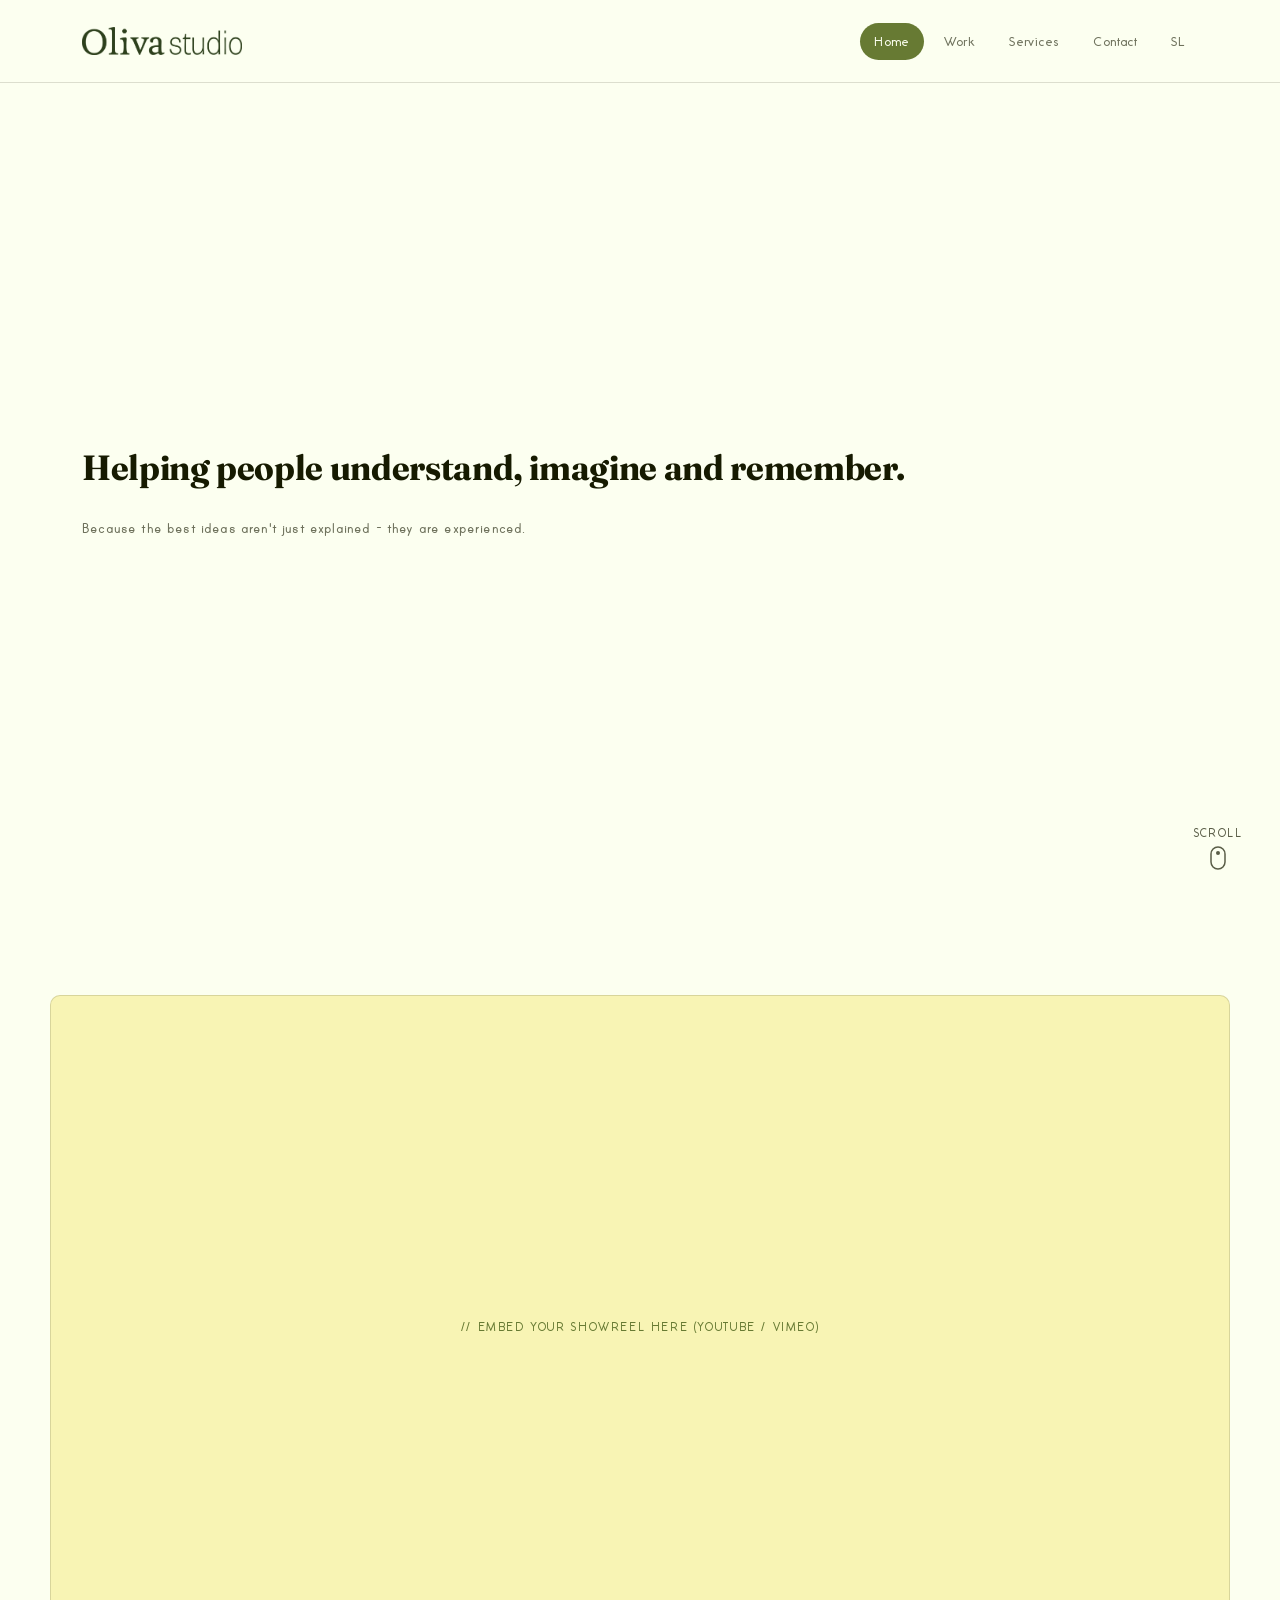
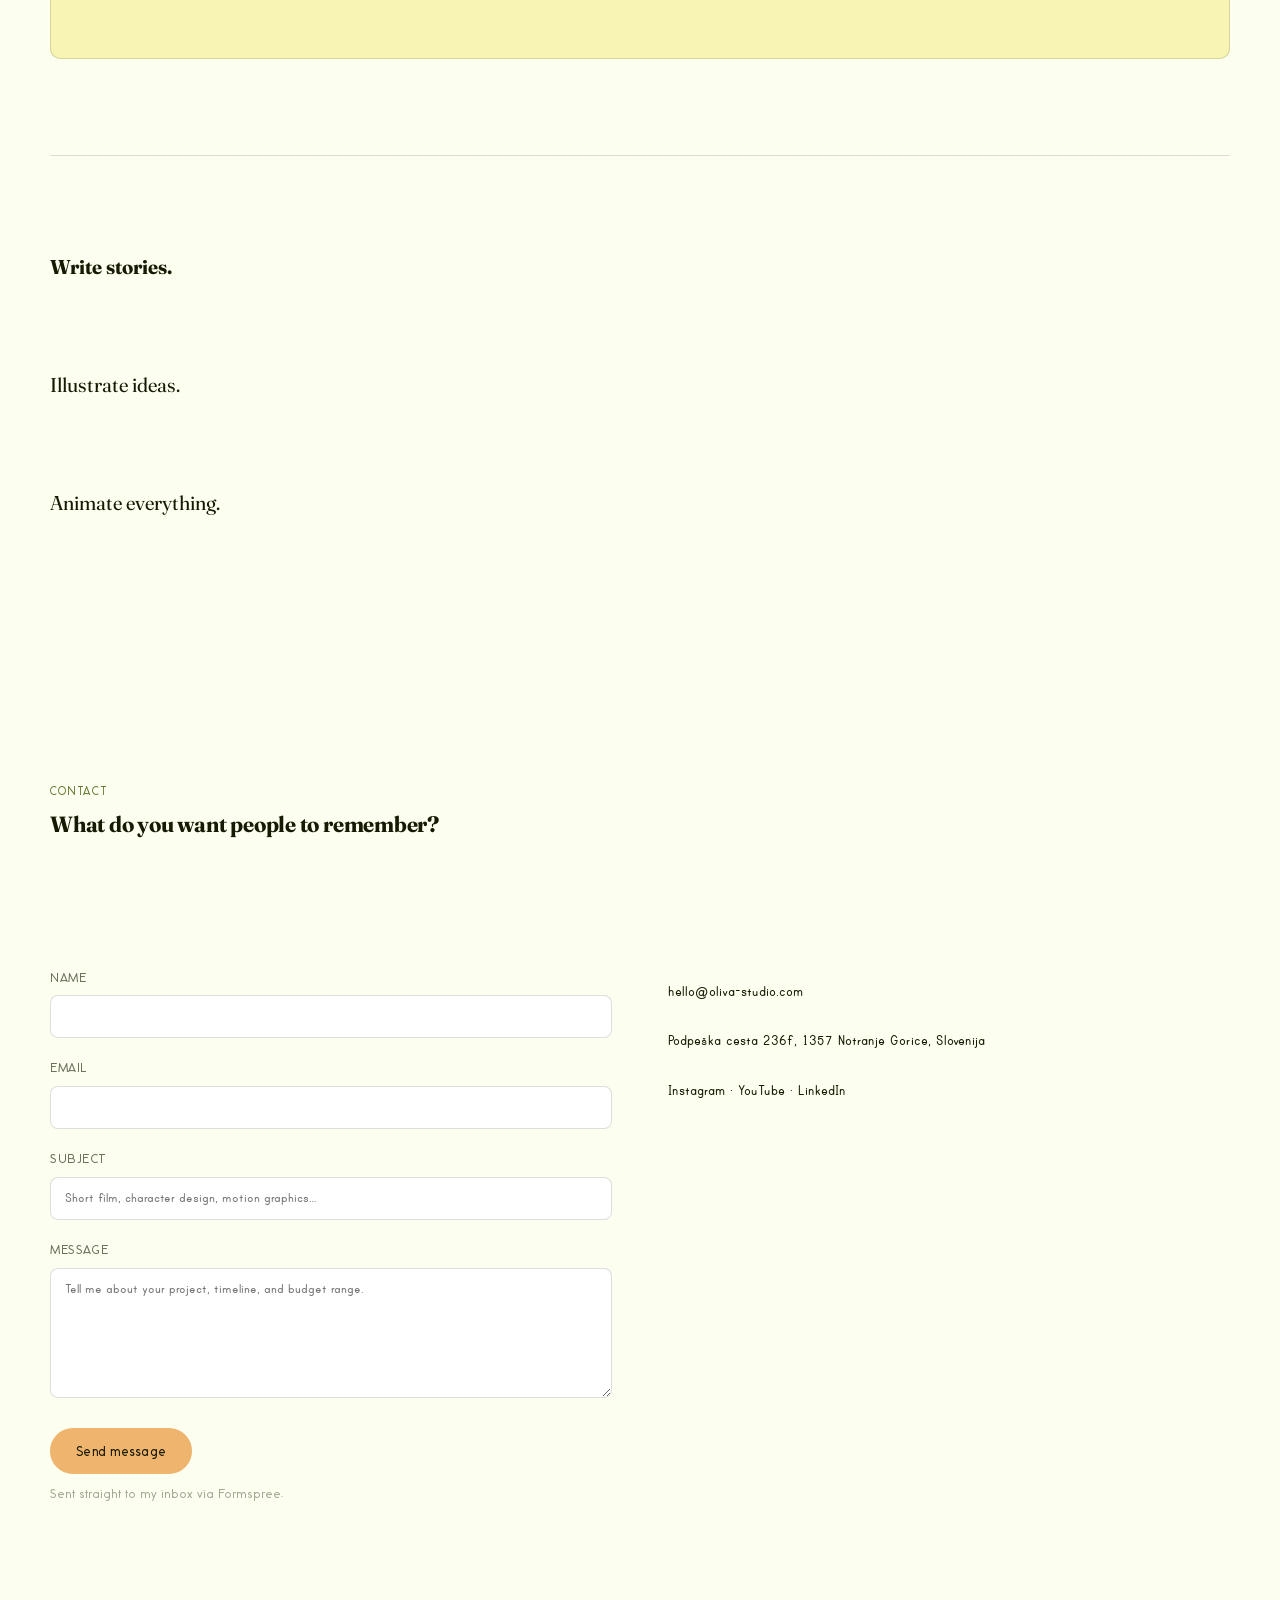
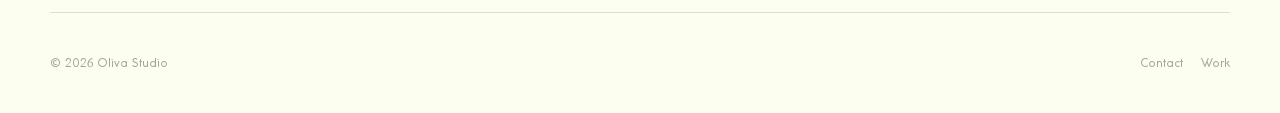
==== commit 5cf7f14c: "text sprememba" ====
--- a/index.html
+++ b/index.html
@@ -12,6 +12,8 @@
 <link rel="icon" type="image/png" sizes="16x16" href="assets/favicon-16x16.png">
 <link rel="apple-touch-icon" sizes="180x180" href="assets/apple-touch-icon.png">
 <link rel="stylesheet" href="css/style.css">
+<link rel="alternate" hreflang="en" href="https://zaspana.github.io/oliva/">
+<link rel="alternate" hreflang="sl" href="https://zaspana.github.io/oliva/sl/">
 </head>
 <body>
   <header class="site-header" id="top">
@@ -23,6 +25,7 @@
         <li><a href="#work" onclick="event.preventDefault(); document.getElementById('work').scrollIntoView({behavior:'smooth', block:'center'});">Work</a></li>
         <li><a href="#services">Services</a></li>
         <li><a href="#contact">Contact</a></li>
+        <li><a href="sl/index.html">SL</a></li>
       </ul>
     </nav>
   </header>
@@ -92,7 +95,7 @@
           <p style="margin:0; color: var(--text);">hello@oliva-studio.com</p>
         </div>
         <div class="item">
-          <p style="margin:0; color: var(--text);">Podpeška cesta <span class="font-numeric">236f</span>, Ljubljana, Slovenia</p>
+          <p style="margin:0; color: var(--text);">Podpeška cesta 236f, 1357 Notranje Gorice, Slovenija</p>
         </div>
         <div class="item">
           <p style="margin:0; color: var(--text);">
@@ -107,7 +110,7 @@
   </main>
 
   <footer class="site-footer wrap">
-    <span>&copy; <span class="font-numeric">2026</span> Oliva Studio</span>
+    <span>&copy; 2026 Oliva Studio</span>
     <div class="footer-links">
       <a href="#contact">Contact</a>
       <a href="#work" onclick="event.preventDefault(); document.getElementById('work').scrollIntoView({behavior:'smooth', block:'center'});">Work</a>
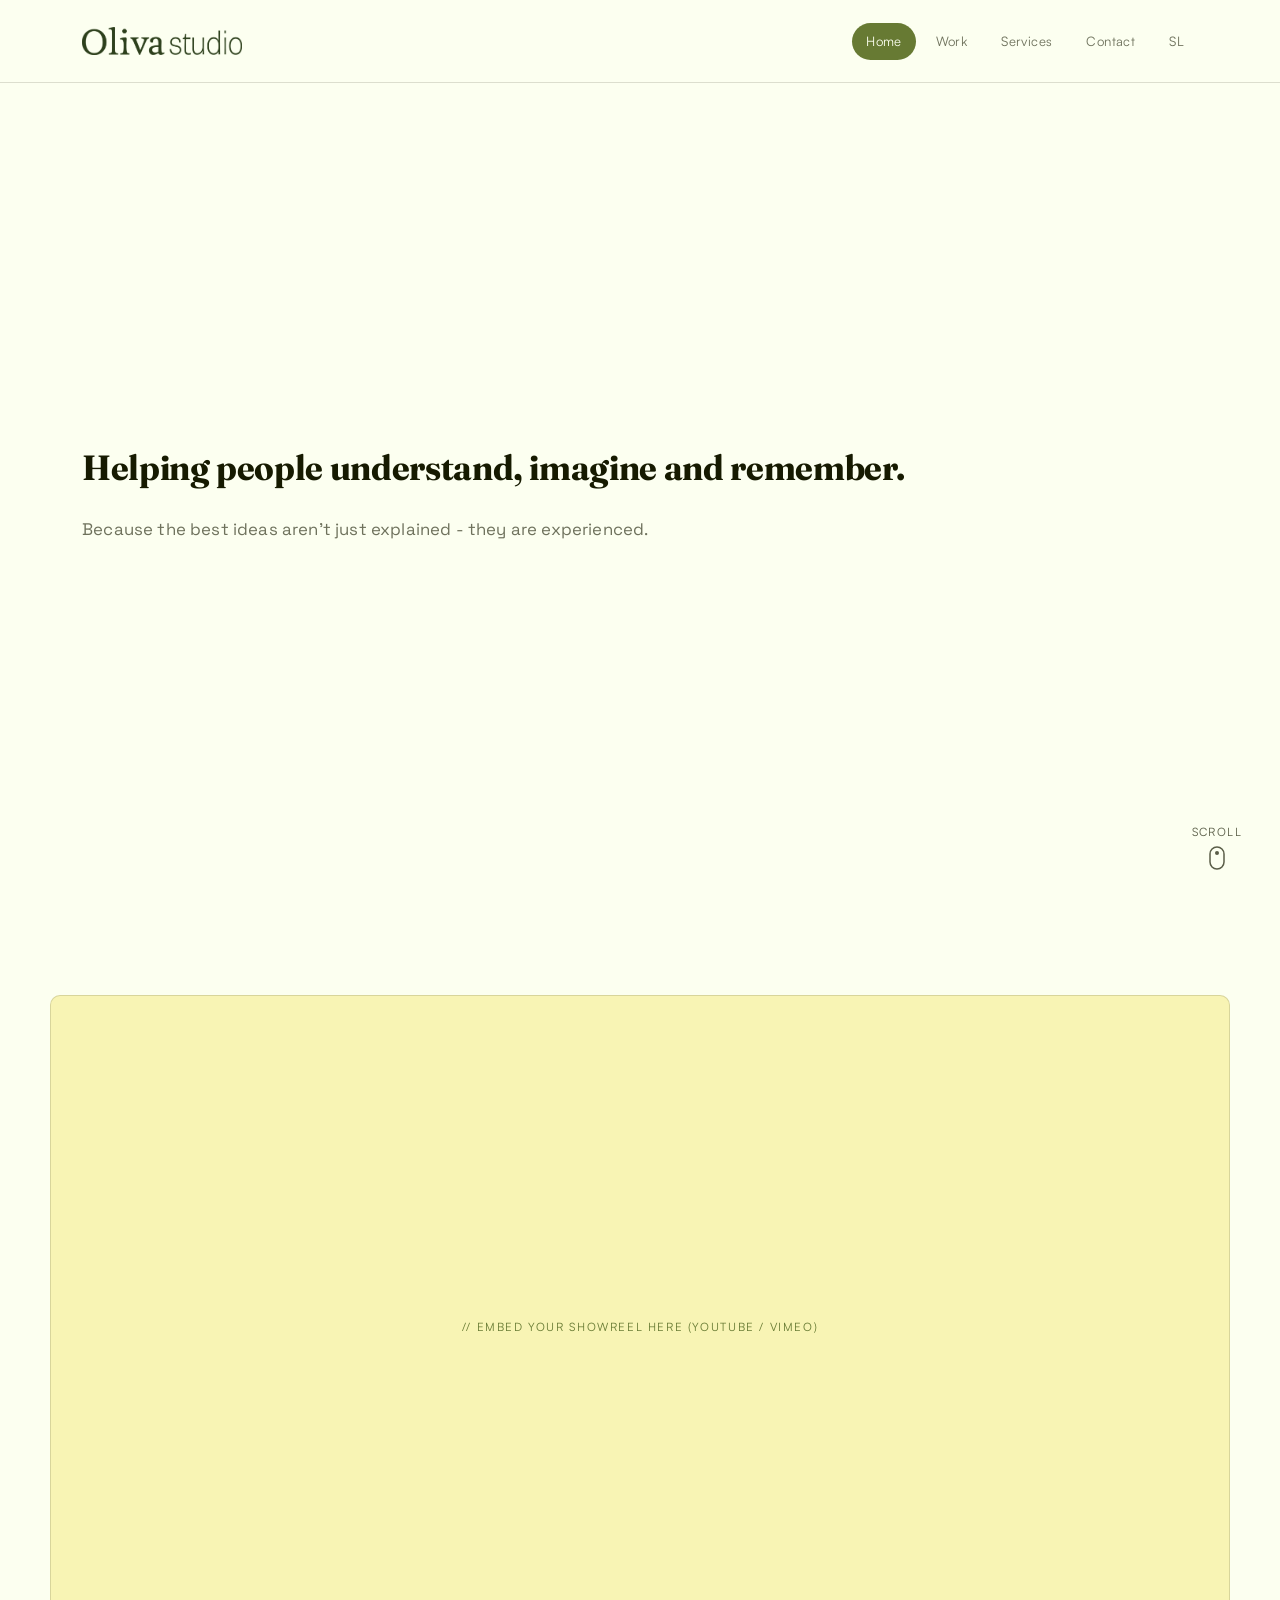
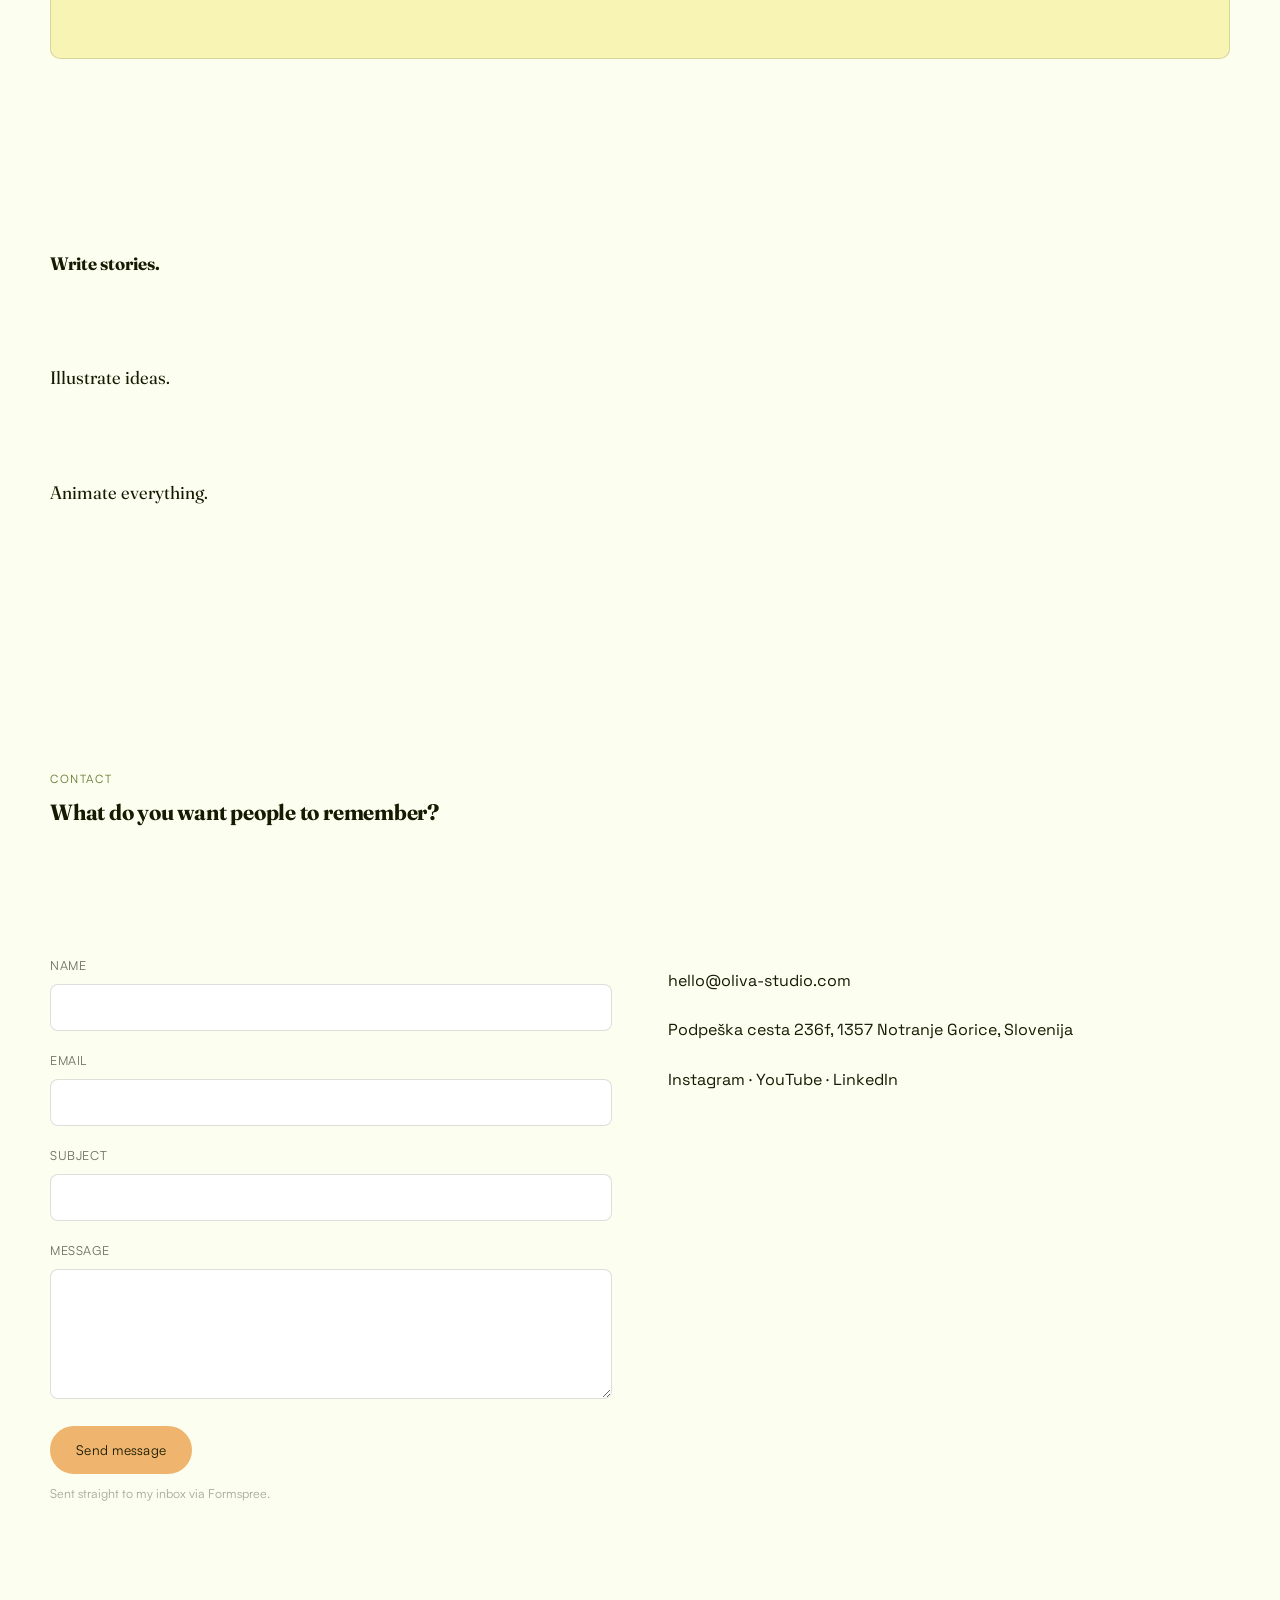
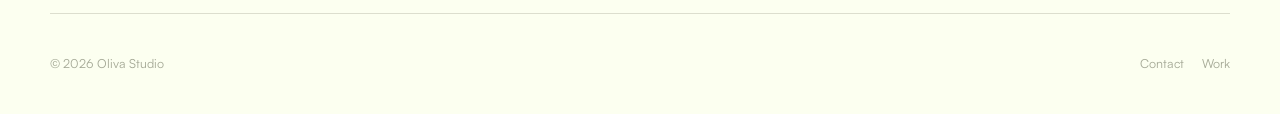
==== commit fc24c93d: "se manjse" ====
--- a/index.html
+++ b/index.html
@@ -80,11 +80,11 @@
         </div>
         <div class="field">
           <label for="project-type">Subject</label>
-          <input type="text" id="project-type" name="project-type" placeholder="Short film, character design, motion graphics…">
+          <input type="text" id="project-type" name="project-type">
         </div>
         <div class="field">
           <label for="message">Message</label>
-          <textarea id="message" name="message" required placeholder="Tell me about your project, timeline, and budget range."></textarea>
+          <textarea id="message" name="message" required></textarea>
         </div>
         <button type="submit" class="btn btn-accent">Send message</button>
         <p class="form-note" id="form-status">Sent straight to my inbox via Formspree.</p>
--- a/css/style.css
+++ b/css/style.css
@@ -267,6 +267,7 @@
   border-bottom: var(--frame);
 }
 .scene:last-of-type { border-bottom: none; }
+#work { border-bottom: none; }
 .scene-head {
   display: flex;
   align-items: flex-end;
@@ -453,7 +454,7 @@
    ========================================================= */
 .service-statement p {
   font-family: var(--font-display);
-  font-size: clamp(0.95rem, 1.8vw, 1.25rem);
+  font-size: clamp(0.85rem, 1.6vw, 1.1rem);
   line-height: 1.5;
   color: var(--text);
   margin: 0 0 88px;
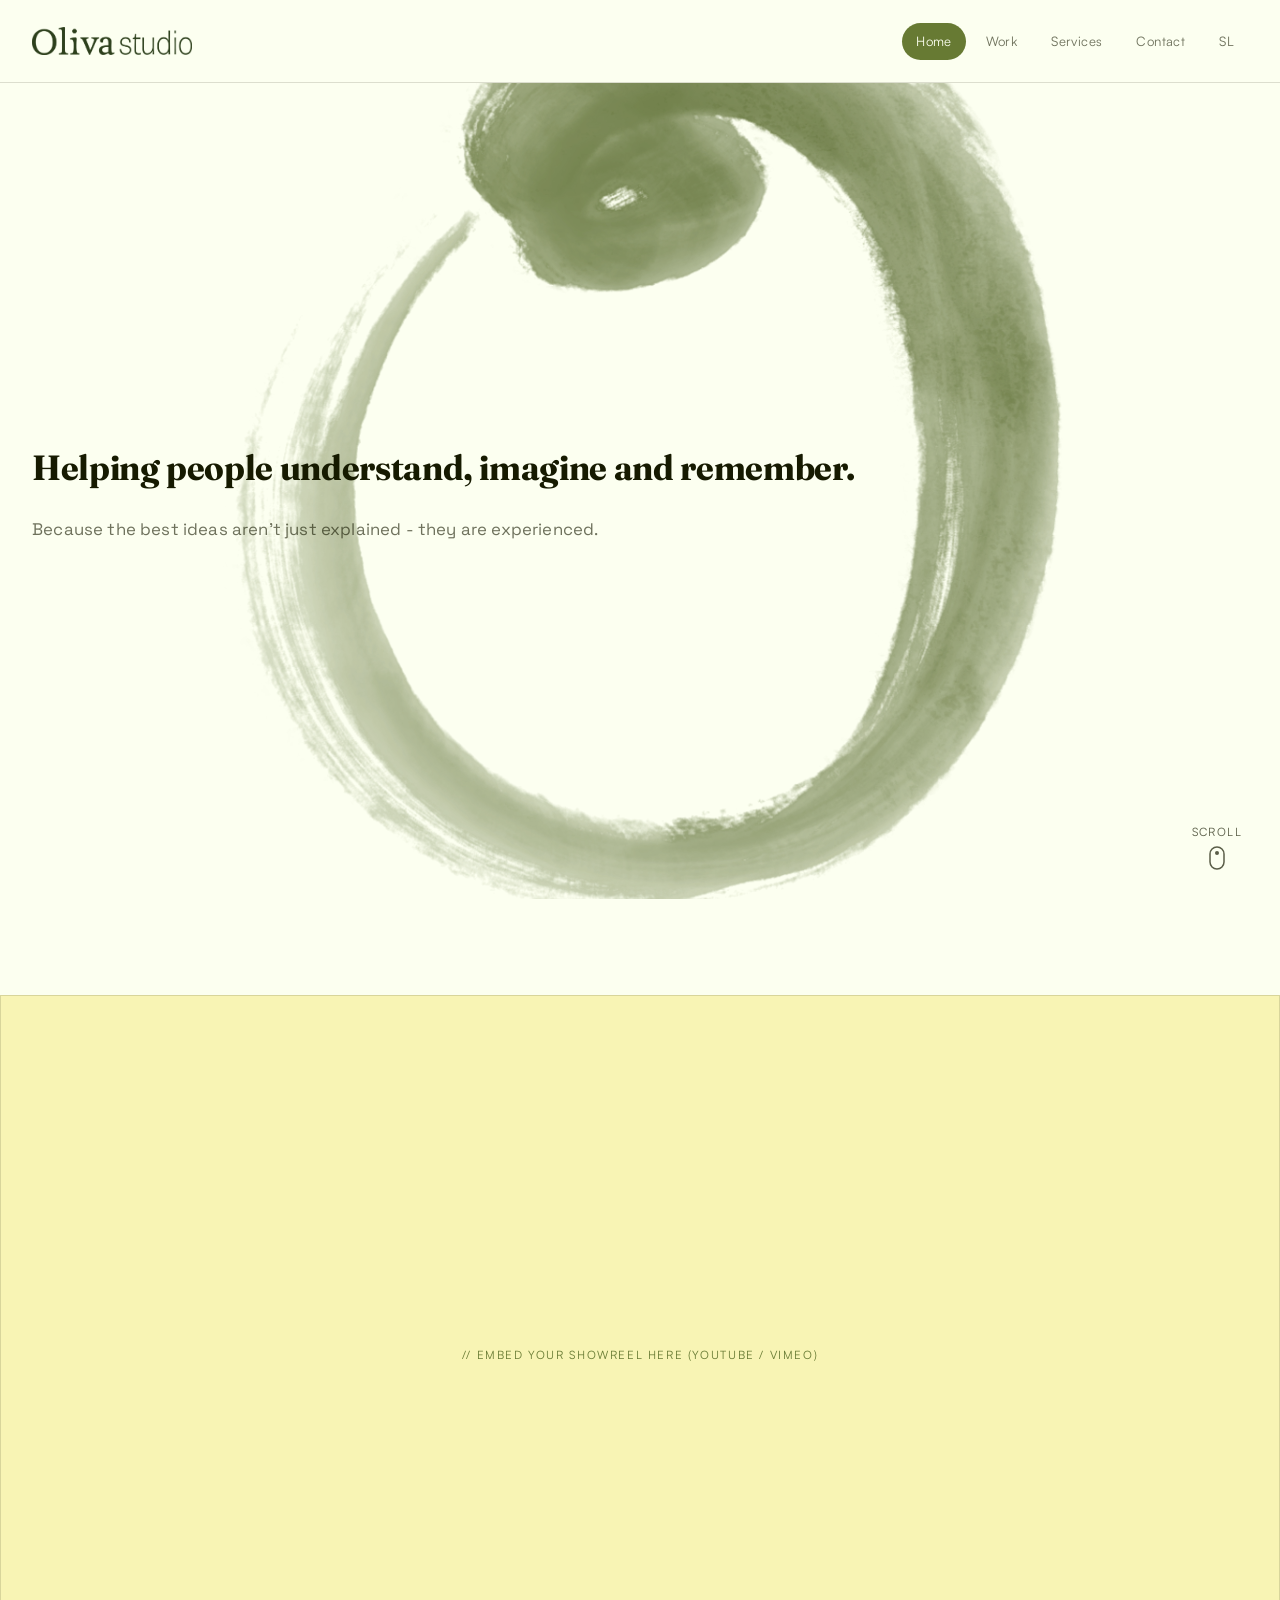
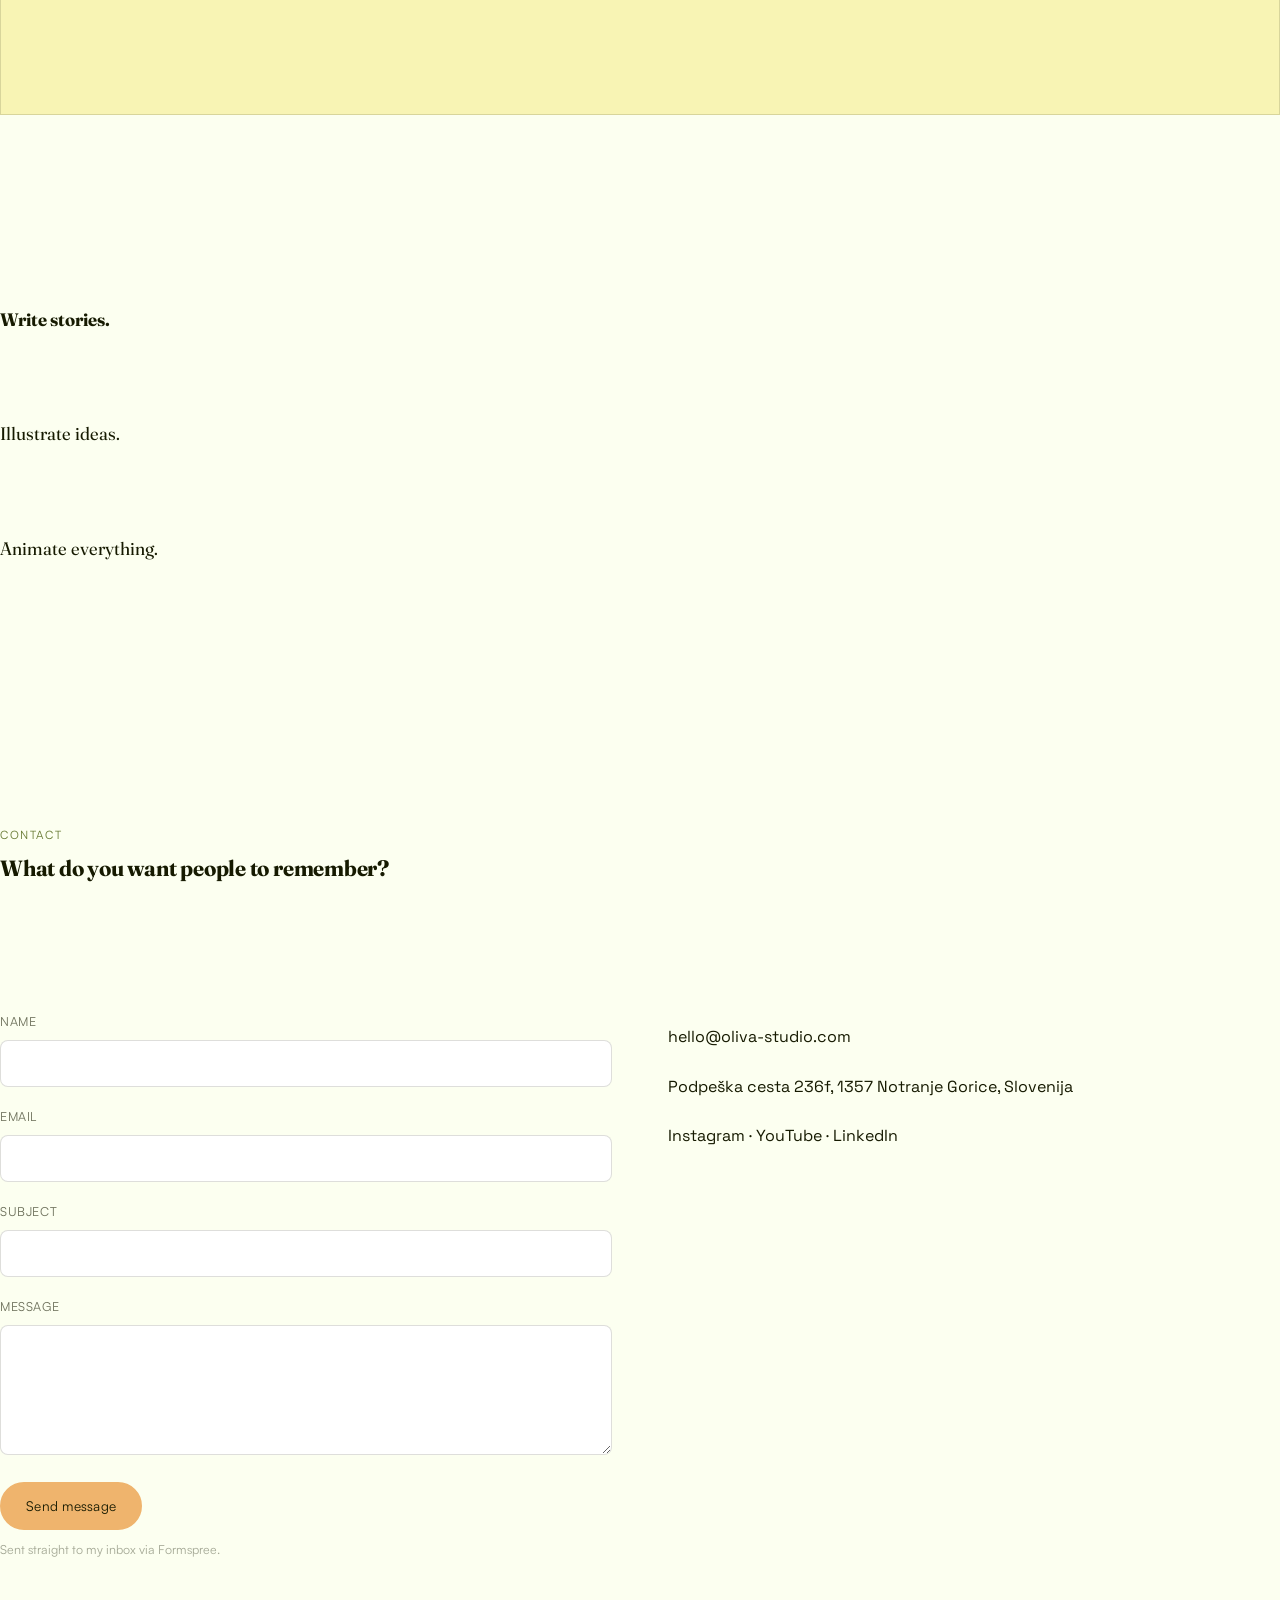
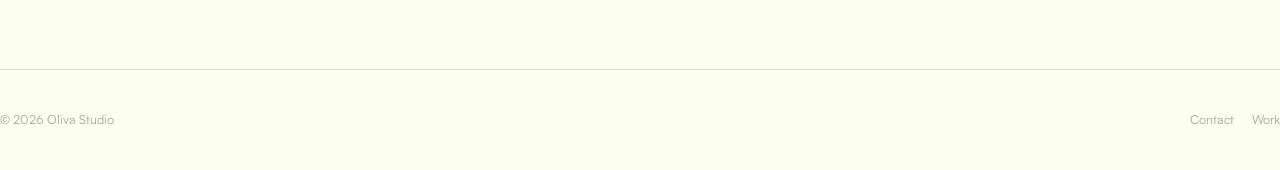
==== commit 7e7beb44: "background imgs" ====
--- a/index.html
+++ b/index.html
@@ -12,20 +12,20 @@
 <link rel="icon" type="image/png" sizes="16x16" href="assets/favicon-16x16.png">
 <link rel="apple-touch-icon" sizes="180x180" href="assets/apple-touch-icon.png">
 <link rel="stylesheet" href="css/style.css">
-<link rel="alternate" hreflang="en" href="https://zaspana.github.io/oliva/">
-<link rel="alternate" hreflang="sl" href="https://zaspana.github.io/oliva/sl/">
+<link rel="alternate" hreflang="en" href="https://oliva-studio.si/">
+<link rel="alternate" hreflang="sl" href="https://oliva-studio.si/sl/">
 </head>
 <body>
   <header class="site-header" id="top">
     <nav class="nav">
-      <a href="index.html" class="logo"><img src="assets/logo.png" alt="Oliva Studio"></a>
+      <a href="./" class="logo"><img src="assets/logo.png" alt="Oliva Studio"></a>
       <button class="nav-toggle" aria-label="Toggle navigation" aria-expanded="false">Menu</button>
       <ul class="nav-links">
         <li><a href="#top" class="active" onclick="event.preventDefault(); window.scrollTo({top:0, behavior:'smooth'});">Home</a></li>
         <li><a href="#work" onclick="event.preventDefault(); document.getElementById('work').scrollIntoView({behavior:'smooth', block:'center'});">Work</a></li>
         <li><a href="#services">Services</a></li>
         <li><a href="#contact">Contact</a></li>
-        <li><a href="sl/index.html">SL</a></li>
+        <li><a href="sl/">SL</a></li>
       </ul>
     </nav>
   </header>
@@ -46,8 +46,8 @@
 
   <main>
 
-    <section class="scene wrap" id="work">
-      <div style="border: var(--frame); border-radius: var(--radius); aspect-ratio: 16/9; background: var(--secondary); display:flex; align-items:center; justify-content:center;">
+    <section class="scene" id="work">
+      <div style="border: var(--frame); border-radius: 0; aspect-ratio: 16/9; background: var(--secondary); display:flex; align-items:center; justify-content:center;">
         <p class="eyebrow" style="margin:0;">// embed your showreel here (YouTube / Vimeo)</p>
       </div>
     </section>
--- a/css/style.css
+++ b/css/style.css
@@ -60,7 +60,7 @@
 
   --frame: 1px solid var(--border);
   --radius: 10px;
-  --max-width: 1180px;
+  --max-width: 1440px;
 }
 
 /* =========================================================
@@ -296,6 +296,11 @@
   justify-content: flex-start;
   text-align: left;
   text-align: left;
+  background-image: url('../assets/olive.png');
+  background-size: cover;
+  background-position: center;
+  background-repeat: no-repeat;
+  background-attachment: fixed;
 }
 .intro-hero-content {
   width: 100%;
@@ -718,4 +723,22 @@
     max-width: 100% !important;
     word-break: break-word; /* Prevents long words/links from pushing screen out */
   }
+}
+/* =========================================================
+   SECTION BACKGROUND WASHES (Services / Contact)
+   ========================================================= */
+#services {
+  background-image: url('../assets/orange.png');
+  background-size: cover;
+  background-position: center;
+  background-repeat: no-repeat;
+  background-attachment: fixed;
+}
+#contact,
+.contact-grid {
+  background-image: url('../assets/yellow.png');
+  background-size: cover;
+  background-position: center;
+  background-repeat: no-repeat;
+  background-attachment: fixed;
 }
